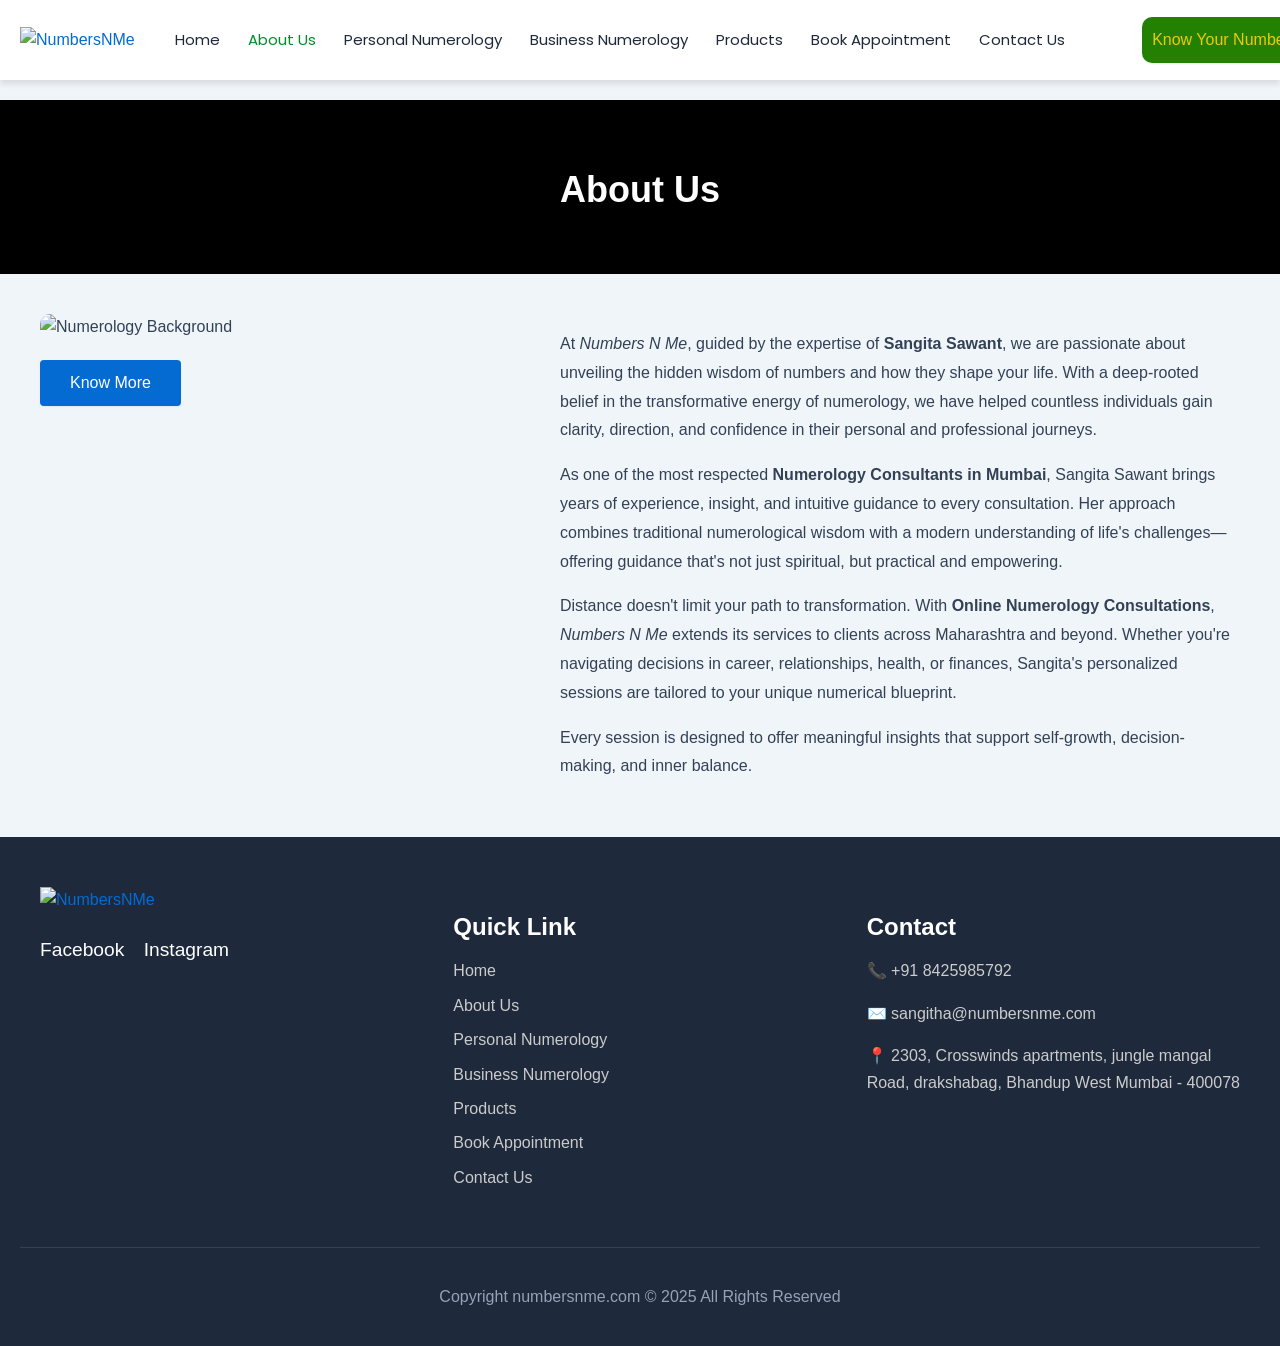
==== about.html @ 49e3ff2e "initial commit" ====
<!DOCTYPE html>
<html lang="en-US">
<head>
    <meta charset="UTF-8">
    <meta name="viewport" content="width=device-width, initial-scale=1">
    <title>About Us - NumbersNMe</title>
    <link rel="stylesheet" href="css/styles.css">
    <link rel="stylesheet" href="https://fonts.googleapis.com/css?family=Poppins:400,500,600&display=fallback">
</head>
<body class="page ast-desktop ast-separate-container ast-no-sidebar">
    <div class="hfeed site" id="page">

        <!-- ============ HEADER ============ -->
        <header class="site-header header-main-layout-1 ast-primary-menu-enabled ast-logo-title-inline ast-hide-custom-menu-mobile ast-builder-menu-toggle-icon ast-mobile-header-inline" id="masthead">

            <!-- Desktop Header -->
            <div id="ast-desktop-header" data-toggle-type="dropdown">
                <div class="ast-main-header-wrap main-header-bar-wrap">
                    <div class="ast-primary-header-bar ast-primary-header main-header-bar site-header-focus-item">
                        <div class="site-primary-header-wrap ast-builder-grid-row-container site-header-focus-item ast-container">
                            <div class="ast-builder-grid-row ast-builder-grid-row-has-sides ast-builder-grid-row-no-center">
                                <div class="site-header-primary-section-left site-header-section ast-flex site-header-section-left">
                                    <div class="ast-builder-layout-element ast-flex site-header-focus-item" data-section="title_tagline">
                                        <div class="site-branding ast-site-identity">
                                            <span class="site-logo-img">
                                                <a href="index.html" class="custom-logo-link" rel="home">
                                                    <img width="168" height="83" src="https://numbersnme.com/wp-content/uploads/2025/04/cropped-WhatsApp-Image-2025-04-25-at-18.22.21-168x83.jpeg" class="custom-logo" alt="NumbersNMe" decoding="async">
                                                </a>
                                            </span>
                                        </div>
                                    </div>
                                    <div class="ast-builder-menu-1 ast-builder-menu ast-flex ast-builder-layout-element site-header-focus-item">
                                        <div class="ast-main-header-bar-alignment">
                                            <div class="main-header-bar-navigation">
                                                <nav class="site-navigation ast-flex-grow-1 navigation-accessibility site-header-focus-item" id="primary-site-navigation-desktop" aria-label="Site Navigation">
                                                    <div class="main-navigation ast-inline-flex">
                                                        <ul id="ast-hf-menu-1" class="main-header-menu ast-menu-shadow ast-nav-menu ast-flex submenu-with-border stack-on-mobile">
                                                            <li class="menu-item"><a href="index.html" class="menu-link">Home</a></li>
                                                            <li class="menu-item current-menu-item"><a href="about.html" class="menu-link">About Us</a></li>
                                                            <li class="menu-item"><a href="personal-numerology.html" class="menu-link">Personal Numerology</a></li>
                                                            <li class="menu-item"><a href="business-numerology.html" class="menu-link">Business Numerology</a></li>
                                                            <li class="menu-item"><a href="products.html" class="menu-link">Products</a></li>
                                                            <li class="menu-item"><a href="appointment.html" class="menu-link">Book Appointment</a></li>
                                                            <li class="menu-item"><a href="contact.html" class="menu-link">Contact Us</a></li>
                                                        </ul>
                                                    </div>
                                                </nav>
                                            </div>
                                        </div>
                                    </div>
                                </div>
                                <div class="site-header-primary-section-right site-header-section ast-flex ast-grid-right-section">
                                    <div class="ast-builder-layout-element ast-flex site-header-focus-item ast-header-button-1" data-section="section-hb-button-1">
                                        <div class="ast-builder-button-wrap ast-builder-button-size-">
                                            <a class="ast-custom-button-link" href="contact.html">
                                                <div class="ast-custom-button">Know Your Number</div>
                                            </a>
                                        </div>
                                    </div>
                                </div>
                            </div>
                        </div>
                    </div>
                </div>
            </div>

            <!-- Mobile Header -->
            <div id="ast-mobile-header" class="ast-mobile-header-wrap" data-type="dropdown">
                <div class="ast-main-header-wrap main-header-bar-wrap">
                    <div class="ast-primary-header-bar ast-primary-header main-header-bar site-primary-header-wrap site-header-focus-item">
                        <div class="ast-builder-grid-row ast-builder-grid-row-has-sides ast-builder-grid-row-no-center">
                            <div class="site-header-primary-section-left site-header-section ast-flex site-header-section-left">
                                <div class="ast-builder-layout-element ast-flex site-header-focus-item" data-section="title_tagline">
                                    <div class="site-branding ast-site-identity">
                                        <span class="site-logo-img">
                                            <a href="index.html" class="custom-logo-link" rel="home">
                                                <img width="168" height="83" src="https://numbersnme.com/wp-content/uploads/2025/04/cropped-WhatsApp-Image-2025-04-25-at-18.22.21-168x83.jpeg" class="custom-logo" alt="NumbersNMe" decoding="async">
                                            </a>
                                        </span>
                                    </div>
                                </div>
                            </div>
                            <div class="site-header-primary-section-right site-header-section ast-flex ast-grid-right-section">
                                <div class="ast-builder-layout-element ast-flex site-header-focus-item" data-section="section-header-mobile-trigger">
                                    <div class="ast-button-wrap">
                                        <button type="button" class="menu-toggle main-header-menu-toggle ast-mobile-menu-trigger-minimal" aria-expanded="false">
                                            <span class="screen-reader-text">Main Menu</span>
                                            <span class="mobile-menu-toggle-icon">
                                                <span aria-hidden="true" class="ahfb-svg-iconset ast-inline-flex svg-baseline">
                                                    <svg class="ast-mobile-svg ast-menu-svg" fill="currentColor" version="1.1" xmlns="http://www.w3.org/2000/svg" width="24" height="24" viewBox="0 0 24 24">
                                                        <path d="M3 13h18c0.552 0 1-0.448 1-1s-0.448-1-1-1h-18c-0.552 0-1 0.448-1 1s0.448 1 1 1zM3 7h18c0.552 0 1-0.448 1-1s-0.448-1-1-1h-18c-0.552 0-1 0.448-1 1s0.448 1 1 1zM3 19h18c0.552 0 1-0.448 1-1s-0.448-1-1-1h-18c-0.552 0-1 0.448-1 1s0.448 1 1 1z"></path>
                                                    </svg>
                                                </span>
                                            </span>
                                        </button>
                                    </div>
                                </div>
                            </div>
                        </div>
                    </div>
                </div>
                <div class="ast-mobile-header-content content-align-flex-start">
                    <div class="ast-builder-menu-mobile ast-builder-menu ast-builder-layout-element site-header-focus-item">
                        <div class="ast-main-header-bar-alignment">
                            <div class="main-header-bar-navigation">
                                <nav class="site-navigation ast-flex-grow-1 navigation-accessibility" id="ast-mobile-site-navigation" aria-label="Site Navigation">
                                    <div id="ast-hf-mobile-menu" class="main-navigation">
                                        <ul class="main-header-menu ast-nav-menu ast-flex submenu-with-border stack-on-mobile">
                                            <li class="menu-item"><a href="index.html" class="menu-link">Home</a></li>
                                            <li class="menu-item current-menu-item"><a href="about.html" class="menu-link">About Us</a></li>
                                            <li class="menu-item"><a href="personal-numerology.html" class="menu-link">Personal Numerology</a></li>
                                            <li class="menu-item"><a href="business-numerology.html" class="menu-link">Business Numerology</a></li>
                                            <li class="menu-item"><a href="products.html" class="menu-link">Products</a></li>
                                            <li class="menu-item"><a href="appointment.html" class="menu-link">Book Appointment</a></li>
                                            <li class="menu-item"><a href="contact.html" class="menu-link">Contact Us</a></li>
                                        </ul>
                                    </div>
                                </nav>
                            </div>
                        </div>
                    </div>
                </div>
            </div>
        </header>

        <!-- ============ MAIN CONTENT ============ -->
        <div id="content" class="site-content">
            <!-- Hero Section -->
            <div class="page-hero about-page-hero">
                <h1>About Us</h1>
            </div>

            <!-- About Content Section -->
            <div class="page-content">
                <div class="about-two-col">
                    <div class="about-col-left">
                        <img src="https://numbersnme.com/wp-content/uploads/2025/04/gradient-numerology-background_23-2150001876.avif" alt="Numerology Background" class="about-hero-img">
                        <div style="margin-top:20px;">
                            <a href="contact.html" class="ast-custom-button" style="display:inline-block;">Know More</a>
                        </div>
                    </div>
                    <div class="about-col-right">
                        <p>At <em>Numbers N Me</em>, guided by the expertise of <strong>Sangita Sawant</strong>, we are passionate about unveiling the hidden wisdom of numbers and how they shape your life. With a deep-rooted belief in the transformative energy of numerology, we have helped countless individuals gain clarity, direction, and confidence in their personal and professional journeys.</p>
                        <p>As one of the most respected <strong>Numerology Consultants in Mumbai</strong>, Sangita Sawant brings years of experience, insight, and intuitive guidance to every consultation. Her approach combines traditional numerological wisdom with a modern understanding of life's challenges—offering guidance that's not just spiritual, but practical and empowering.</p>
                        <p>Distance doesn't limit your path to transformation. With <strong>Online Numerology Consultations</strong>, <em>Numbers N Me</em> extends its services to clients across Maharashtra and beyond. Whether you're navigating decisions in career, relationships, health, or finances, Sangita's personalized sessions are tailored to your unique numerical blueprint.</p>
                        <p>Every session is designed to offer meaningful insights that support self-growth, decision-making, and inner balance.</p>
                    </div>
                </div>
            </div>
        </div>

        <!-- ============ FOOTER ============ -->
        <footer class="site-footer" id="colophon">
            <div class="ekit-template-content-markup ekit-template-content-footer">
                <div class="elementor elementor-17" style="background:#1e293b;color:#fff;padding:50px 20px 20px;">
                    <div style="max-width:1200px;margin:0 auto;display:grid;grid-template-columns:repeat(auto-fit,minmax(250px,1fr));gap:40px;">
                        <div>
                            <a href="index.html">
                                <img width="168" height="83" src="https://numbersnme.com/wp-content/uploads/2025/04/WhatsApp_Image_2025-04-25_at_18.22.21-removebg-preview.png" alt="NumbersNMe" style="max-width:168px;">
                            </a>
                            <div style="margin-top:20px;">
                                <a href="#" aria-label="Facebook" style="color:#fff;margin-right:15px;font-size:1.2rem;">Facebook</a>
                                <a href="#" aria-label="Instagram" style="color:#fff;font-size:1.2rem;">Instagram</a>
                            </div>
                        </div>
                        <div>
                            <h3 style="color:#fff;margin-bottom:15px;">Quick Link</h3>
                            <ul style="list-style:none;padding:0;">
                                <li style="margin-bottom:8px;"><a href="index.html" style="color:#ccc;">Home</a></li>
                                <li style="margin-bottom:8px;"><a href="about.html" style="color:#ccc;">About Us</a></li>
                                <li style="margin-bottom:8px;"><a href="personal-numerology.html" style="color:#ccc;">Personal Numerology</a></li>
                                <li style="margin-bottom:8px;"><a href="business-numerology.html" style="color:#ccc;">Business Numerology</a></li>
                                <li style="margin-bottom:8px;"><a href="products.html" style="color:#ccc;">Products</a></li>
                                <li style="margin-bottom:8px;"><a href="appointment.html" style="color:#ccc;">Book Appointment</a></li>
                                <li style="margin-bottom:8px;"><a href="contact.html" style="color:#ccc;">Contact Us</a></li>
                            </ul>
                        </div>
                        <div>
                            <h3 style="color:#fff;margin-bottom:15px;">Contact</h3>
                            <p style="color:#ccc;margin-bottom:10px;">📞 +91 8425985792</p>
                            <p style="color:#ccc;margin-bottom:10px;">✉️ sangitha@numbersnme.com</p>
                            <p style="color:#ccc;">📍 2303, Crosswinds apartments, jungle mangal Road, drakshabag, Bhandup West Mumbai - 400078</p>
                        </div>
                    </div>
                    <div style="text-align:center;margin-top:40px;padding-top:20px;border-top:1px solid #334155;">
                        <p style="color:#94a3b8;">Copyright <span>numbersnme.com</span> &copy; 2025 All Rights Reserved</p>
                    </div>
                </div>
            </div>
        </footer>
    </div>

    <!-- Scroll to Top -->
    <div id="ast-scroll-top" tabindex="0" class="ast-scroll-top-icon ast-scroll-to-top-right" data-on-devices="both">
        <span class="ast-icon icon-arrow">
            <svg class="ast-arrow-svg" xmlns="http://www.w3.org/2000/svg" width="26px" height="16.043px" viewBox="57 35.171 26 16.043">
                <path d="M57.5,38.193l12.5,12.5l12.5-12.5l-2.5-2.5l-10,10l-10-10L57.5,38.193z"/>
            </svg>
        </span>
        <span class="screen-reader-text">Scroll to Top</span>
    </div>

    <script src="js/main.js"></script>
</body>
</html>
---- css/styles.css ----
/* ============================================
   NumbersNMe - Common Styles
   Extracted from inline styles for modularization
   ============================================ */

/* ===========================================
   1. CSS Variables / Root
   =========================================== */
:root {
    --ast-post-nav-space: 0;
    --ast-container-default-xlg-padding: 2.5em;
    --ast-container-default-lg-padding: 2.5em;
    --ast-container-default-slg-padding: 2em;
    --ast-container-default-md-padding: 2.5em;
    --ast-container-default-sm-padding: 2.5em;
    --ast-container-default-xs-padding: 2.4em;
    --ast-container-default-xxs-padding: 1.8em;
    --ast-code-block-background: #ECEFF3;
    --ast-comment-inputs-background: #F9FAFB;
    --ast-normal-container-width: 1200px;
    --ast-narrow-container-width: 750px;
    --ast-blog-title-font-weight: 600;
    --ast-blog-meta-weight: 600;
    --ast-global-color-primary: var(--ast-global-color-4);
    --ast-global-color-secondary: var(--ast-global-color-5);
    --ast-global-color-alternate-background: var(--ast-global-color-6);
    --ast-global-color-subtle-background: var(--ast-global-color-7);
    --ast-bg-style-guide: #F8FAFC;
    --ast-shadow-style-guide: 0px 0px 4px 0 #00000057;
    --ast-global-dark-bg-style: #fff;
    --ast-global-dark-lfs: #fbfbfb;
    --ast-widget-bg-color: #fafafa;
    --ast-wc-container-head-bg-color: #fbfbfb;
    --ast-title-layout-bg: #eeeeee;
    --ast-search-border-color: #e7e7e7;
    --ast-lifter-hover-bg: #e6e6e6;
    --ast-gallery-block-color: #000;
    --srfm-color-input-label: var(--ast-global-color-2);

    --ast-global-color-0: #046bd2;
    --ast-global-color-1: #045cb4;
    --ast-global-color-2: #1e293b;
    --ast-global-color-3: #334155;
    --ast-global-color-4: #FFFFFF;
    --ast-global-color-5: #F0F5FA;
    --ast-global-color-6: #111111;
    --ast-global-color-7: #D1D5DB;
    --ast-global-color-8: #111111;

    --ast-border-color: var(--ast-global-color-7);
    --ast-comment-inputs-background: #FFF;

    --e-global-color-astglobalcolor0: #046bd2;
    --e-global-color-astglobalcolor1: #045cb4;
    --e-global-color-astglobalcolor2: #1e293b;
    --e-global-color-astglobalcolor3: #334155;
    --e-global-color-astglobalcolor4: #FFFFFF;
    --e-global-color-astglobalcolor5: #F0F5FA;
    --e-global-color-astglobalcolor6: #111111;
    --e-global-color-astglobalcolor7: #D1D5DB;
    --e-global-color-astglobalcolor8: #111111;

    --wp--custom--ast-default-block-top-padding: 3em;
    --wp--custom--ast-default-block-right-padding: 3em;
    --wp--custom--ast-default-block-bottom-padding: 3em;
    --wp--custom--ast-default-block-left-padding: 3em;
    --wp--custom--ast-container-width: 1200px;
    --wp--custom--ast-content-width-size: 1200px;
    --wp--custom--ast-wide-width-size: calc(1200px + var(--wp--custom--ast-default-block-left-padding) + var(--wp--custom--ast-default-block-right-padding));

    --wp--preset--aspect-ratio--square: 1;
    --wp--preset--aspect-ratio--4-3: 4/3;
    --wp--preset--aspect-ratio--3-4: 3/4;
    --wp--preset--aspect-ratio--3-2: 3/2;
    --wp--preset--aspect-ratio--2-3: 2/3;
    --wp--preset--aspect-ratio--16-9: 16/9;
    --wp--preset--aspect-ratio--9-16: 9/16;
    --wp--preset--color--black: #000000;
    --wp--preset--color--cyan-bluish-gray: #abb8c3;
    --wp--preset--color--white: #ffffff;
    --wp--preset--color--pale-pink: #f78da7;
    --wp--preset--color--vivid-red: #cf2e2e;
    --wp--preset--color--luminous-vivid-orange: #ff6900;
    --wp--preset--color--luminous-vivid-amber: #fcb900;
    --wp--preset--color--light-green-cyan: #7bdcb5;
    --wp--preset--color--vivid-green-cyan: #00d084;
    --wp--preset--color--pale-cyan-blue: #8ed1fc;
    --wp--preset--color--vivid-cyan-blue: #0693e3;
    --wp--preset--color--vivid-purple: #9b51e0;
    --wp--preset--color--ast-global-color-0: var(--ast-global-color-0);
    --wp--preset--color--ast-global-color-1: var(--ast-global-color-1);
    --wp--preset--color--ast-global-color-2: var(--ast-global-color-2);
    --wp--preset--color--ast-global-color-3: var(--ast-global-color-3);
    --wp--preset--color--ast-global-color-4: var(--ast-global-color-4);
    --wp--preset--color--ast-global-color-5: var(--ast-global-color-5);
    --wp--preset--color--ast-global-color-6: var(--ast-global-color-6);
    --wp--preset--color--ast-global-color-7: var(--ast-global-color-7);
    --wp--preset--color--ast-global-color-8: var(--ast-global-color-8);
    --wp--preset--gradient--vivid-cyan-blue-to-vivid-purple: linear-gradient(135deg,rgba(6,147,227,1) 0%,rgb(155,81,224) 100%);
    --wp--preset--gradient--light-green-cyan-to-vivid-green-cyan: linear-gradient(135deg,rgb(122,220,180) 0%,rgb(0,208,130) 100%);
    --wp--preset--gradient--luminous-vivid-amber-to-luminous-vivid-orange: linear-gradient(135deg,rgba(252,185,0,1) 0%,rgba(255,105,0,1) 100%);
    --wp--preset--gradient--luminous-vivid-orange-to-vivid-red: linear-gradient(135deg,rgba(255,105,0,1) 0%,rgb(207,46,46) 100%);
    --wp--preset--gradient--very-light-gray-to-cyan-bluish-gray: linear-gradient(135deg,rgb(238,238,238) 0%,rgb(169,184,195) 100%);
    --wp--preset--gradient--cool-to-warm-spectrum: linear-gradient(135deg,rgb(74,234,220) 0%,rgb(151,120,209) 20%,rgb(207,42,186) 40%,rgb(238,44,130) 60%,rgb(251,105,98) 80%,rgb(254,248,76) 100%);
    --wp--preset--gradient--blush-light-purple: linear-gradient(135deg,rgb(255,206,236) 0%,rgb(152,150,240) 100%);
    --wp--preset--gradient--blush-bordeaux: linear-gradient(135deg,rgb(254,205,165) 0%,rgb(254,45,45) 50%,rgb(107,0,62) 100%);
    --wp--preset--gradient--luminous-dusk: linear-gradient(135deg,rgb(255,203,112) 0%,rgb(199,81,192) 50%,rgb(65,88,208) 100%);
    --wp--preset--gradient--pale-ocean: linear-gradient(135deg,rgb(255,245,203) 0%,rgb(182,227,212) 50%,rgb(51,167,181) 100%);
    --wp--preset--gradient--electric-grass: linear-gradient(135deg,rgb(202,248,128) 0%,rgb(113,206,126) 100%);
    --wp--preset--gradient--midnight: linear-gradient(135deg,rgb(2,3,129) 0%,rgb(40,116,252) 100%);
    --wp--preset--font-size--small: 13px;
    --wp--preset--font-size--medium: 20px;
    --wp--preset--font-size--large: 36px;
    --wp--preset--font-size--x-large: 42px;
    --wp--preset--spacing--20: 0.44rem;
    --wp--preset--spacing--30: 0.67rem;
    --wp--preset--spacing--40: 1rem;
    --wp--preset--spacing--50: 1.5rem;
    --wp--preset--spacing--60: 2.25rem;
    --wp--preset--spacing--70: 3.38rem;
    --wp--preset--spacing--80: 5.06rem;
    --wp--preset--shadow--natural: 6px 6px 9px rgba(0, 0, 0, 0.2);
    --wp--preset--shadow--deep: 12px 12px 50px rgba(0, 0, 0, 0.4);
    --wp--preset--shadow--sharp: 6px 6px 0px rgba(0, 0, 0, 0.2);
    --wp--preset--shadow--outlined: 6px 6px 0px -3px rgba(255, 255, 255, 1), 6px 6px rgba(0, 0, 0, 1);
    --wp--preset--shadow--crisp: 6px 6px 0px rgba(0, 0, 0, 1);
    --wp--style--global--content-size: var(--wp--custom--ast-content-width-size);
    --wp--style--global--wide-size: var(--wp--custom--ast-wide-width-size);
    --wp--style--block-gap: 24px;
}

/* ===========================================
   2. Base / Reset
   =========================================== */
img:is([sizes="auto" i], [sizes^="auto," i]) {
    contain-intrinsic-size: 3000px 1500px;
}

html {
    font-size: 100%;
}

:where(body) {
    margin: 0;
}

body {
    padding-top: 0px;
    padding-right: 0px;
    padding-bottom: 0px;
    padding-left: 0px;
}

a {
    color: var(--ast-global-color-0);
}

a:hover, a:focus {
    color: var(--ast-global-color-1);
}

a:where(:not(.wp-element-button)) {
    text-decoration: none;
}

body, button, input, select, textarea, .ast-button, .ast-custom-button {
    font-family: -apple-system, BlinkMacSystemFont, Segoe UI, Roboto, Oxygen-Sans, Ubuntu, Cantarell, Helvetica Neue, sans-serif;
    font-weight: 400;
    font-size: 16px;
    font-size: 1rem;
    line-height: var(--ast-body-line-height, 1.65);
}

blockquote {
    color: var(--ast-global-color-3);
    margin: 1.5em;
    border-color: rgba(0,0,0,0.05);
}

::selection {
    background-color: var(--ast-global-color-0);
    color: #ffffff;
}

::placeholder {
    color: var(--ast-form-field-color, #9CA3AF);
}

::-ms-input-placeholder {
    color: var(--ast-form-field-color, #9CA3AF);
}

input {
    outline: none;
}

/* ===========================================
   3. Typography
   =========================================== */
h1, .entry-content h1, h2, .entry-content h2, h3, .entry-content h3, h4, .entry-content h4, h5, .entry-content h5, h6, .entry-content h6, .site-title, .site-title a {
    font-weight: 600;
}

h1, .entry-content h1, h2, .entry-content h2, h3, .entry-content h3, h4, .entry-content h4, h5, .entry-content h5, h6, .entry-content h6 {
    color: var(--ast-global-color-2);
}

body, h1, .entry-title a, .entry-content h1, h2, .entry-content h2, h3, .entry-content h3, h4, .entry-content h4, h5, .entry-content h5, h6, .entry-content h6 {
    color: var(--ast-global-color-3);
}

h1, .entry-content h1 {
    font-size: 36px;
    font-size: 2.25rem;
    font-weight: 600;
    line-height: 1.4em;
}

h2, .entry-content h2 {
    font-size: 30px;
    font-size: 1.875rem;
    font-weight: 600;
    line-height: 1.3em;
}

h3, .entry-content h3 {
    font-size: 24px;
    font-size: 1.5rem;
    font-weight: 600;
    line-height: 1.3em;
}

h4, .entry-content h4 {
    font-size: 20px;
    font-size: 1.25rem;
    line-height: 1.2em;
    font-weight: 600;
}

h5, .entry-content h5 {
    font-size: 18px;
    font-size: 1.125rem;
    line-height: 1.2em;
    font-weight: 600;
}

h6, .entry-content h6 {
    font-size: 16px;
    font-size: 1rem;
    line-height: 1.25em;
    font-weight: 600;
}

.entry-title {
    font-size: 20px;
    font-size: 1.25rem;
    margin-bottom: 0.6em;
}

.entry-title a {
    color: var(--ast-global-color-2);
}

/* ===========================================
   4. Site Identity
   =========================================== */
.ast-site-identity .site-title a {
    color: var(--ast-global-color-2);
}

.site-title {
    font-size: 26px;
    font-size: 1.625rem;
    display: block;
}

header .custom-logo-link img {
    max-width: 168px;
    width: 168px;
}

.astra-logo-svg {
    width: 168px;
}

.site-header .site-description {
    font-size: 15px;
    font-size: 0.9375rem;
    display: none;
}

.ast-logo-title-inline .site-logo-img {
    padding-right: 1em;
}

.site-logo-img img {
    transition: all 0.2s linear;
}

/* ===========================================
   5. Header
   =========================================== */

/* --- Core Flex / Grid Utilities (from Astra framework) --- */
.ast-flex {
    display: flex;
    align-items: center;
}

.ast-inline-flex {
    display: inline-flex;
    align-items: center;
}

.ast-flex-grow-1 {
    flex-grow: 1;
}

/* --- Header Builder Grid --- */
.ast-builder-grid-row-container {
    display: flex;
    align-items: center;
}

.ast-builder-grid-row {
    display: flex;
    align-items: center;
    width: 100%;
    flex-wrap: nowrap;
}

.ast-builder-grid-row-has-sides {
    justify-content: space-between;
}

.ast-builder-grid-row-no-center {
    justify-content: space-between;
}

.ast-grid-right-section {
    display: flex;
    align-items: center;
    justify-content: flex-end;
    flex-shrink: 0;
}

.ast-header-button-1 {
    flex-shrink: 0;
}

.site-header-primary-section-left {
    min-width: 0;
    overflow: hidden;
}

.site-header-section {
    display: flex;
    align-items: center;
}

.site-header-section-left {
    display: flex;
    align-items: center;
    gap: 10px;
}

.ast-builder-layout-element {
    display: flex;
    align-items: center;
}

/* --- Container --- */
.ast-container {
    width: 100%;
    margin: 0 auto;
    padding-left: 20px;
    padding-right: 20px;
}

/* --- Main header menu horizontal --- */
.main-header-menu {
    display: flex;
    align-items: center;
    list-style: none;
    margin: 0;
    padding: 0;
    gap: 0;
}

.main-header-menu .menu-item {
    list-style: none;
}

.main-header-menu .menu-link {
    display: block;
    padding: 0 14px;
    white-space: nowrap;
    text-decoration: none;
    font-size: 15px;
}

/* --- Header bar wrap --- */
.ast-main-header-wrap {
    width: 100%;
}

.site-primary-header-wrap {
    display: flex;
    align-items: center;
    width: 100%;
}

.main-header-bar-navigation {
    display: flex;
    align-items: center;
}

.ast-main-header-bar-alignment {
    display: flex;
    align-items: center;
}

.main-navigation {
    display: flex;
    align-items: center;
}

.site-navigation {
    display: flex;
    align-items: center;
}

/* --- Site branding --- */
.site-branding {
    display: flex;
    align-items: center;
}

/* --- Button wrap in header --- */
.ast-builder-button-wrap {
    display: flex;
    align-items: center;
}

.ast-custom-button-link {
    text-decoration: none;
}

.site-header {
    position: fixed;
    top: 0;
    width: 100%;
    z-index: 9999;
    background-color: #fff;
    box-shadow: 0 4px 6px rgba(0, 0, 0, 0.1);
}

body {
    padding-top: 100px;
}

.ast-primary-header-bar {
    background-color: var(--ast-global-color-primary, --ast-global-color-4);
    background-image: none;
    display: block;
}

.ast-primary-header-bar {
    border-bottom-width: 0px;
    border-bottom-color: var(--ast-global-color-subtle-background, --ast-global-color-7);
    border-bottom-style: solid;
}

.ast-mobile-header-wrap .ast-primary-header-bar,
.ast-primary-header-bar .site-primary-header-wrap {
    min-height: 80px;
}

.ast-desktop .ast-primary-header-bar .main-header-menu > .menu-item {
    line-height: 80px;
}

.ast-header-break-point .main-header-bar {
    border-bottom-width: 1px;
}

.ast-header-break-point .ast-primary-header-bar {
    border-bottom-width: 0px;
    border-bottom-color: var(--ast-global-color-subtle-background, --ast-global-color-7);
    border-bottom-style: solid;
}

.ast-header-break-point #masthead .ast-mobile-header-wrap .ast-primary-header-bar,
.ast-header-break-point #masthead .ast-mobile-header-wrap .ast-below-header-bar,
.ast-header-break-point #masthead .ast-mobile-header-wrap .ast-above-header-bar {
    padding-left: 20px;
    padding-right: 20px;
}

/* ===========================================
   6. Navigation Menu
   =========================================== */
.main-header-menu .menu-item,
#astra-footer-menu .menu-item,
.main-header-bar .ast-masthead-custom-menu-items {
    -js-display: flex;
    display: flex;
    -webkit-box-pack: center;
    -webkit-justify-content: center;
    -moz-box-pack: center;
    -ms-flex-pack: center;
    justify-content: center;
    -webkit-box-orient: vertical;
    -webkit-box-direction: normal;
    -webkit-flex-direction: column;
    -moz-box-orient: vertical;
    -moz-box-direction: normal;
    -ms-flex-direction: column;
    flex-direction: column;
}

.main-header-menu > .menu-item > .menu-link,
#astra-footer-menu > .menu-item > .menu-link {
    height: 100%;
    -webkit-box-align: center;
    -webkit-align-items: center;
    -moz-box-align: center;
    -ms-flex-align: center;
    align-items: center;
    -js-display: flex;
    display: flex;
}

.ast-builder-menu-1 {
    font-family: 'Poppins', sans-serif;
    font-weight: inherit;
    display: flex;
    min-width: 0;
}

.ast-builder-menu-1 .menu-item > .menu-link {
    color: var(--ast-global-color-2);
}

.ast-builder-menu-1 .menu-item > .ast-menu-toggle {
    color: var(--ast-global-color-2);
}

.ast-builder-menu-1 .menu-item:hover > .menu-link,
.ast-builder-menu-1 .inline-on-mobile .menu-item:hover > .ast-menu-toggle {
    color: #048c2a;
}

.ast-builder-menu-1 .menu-item:hover > .ast-menu-toggle {
    color: #048c2a;
}

.ast-builder-menu-1 .menu-item.current-menu-item > .menu-link,
.ast-builder-menu-1 .inline-on-mobile .menu-item.current-menu-item > .ast-menu-toggle,
.ast-builder-menu-1 .current-menu-ancestor > .menu-link {
    color: #048c2a;
}

.ast-builder-menu-1 .menu-item.current-menu-item > .ast-menu-toggle {
    color: #048c2a;
}

.ast-builder-menu-1 .sub-menu,
.ast-builder-menu-1 .inline-on-mobile .sub-menu {
    border-top-width: 2px;
    border-bottom-width: 0px;
    border-right-width: 0px;
    border-left-width: 0px;
    border-color: var(--ast-global-color-0);
    border-style: solid;
}

.ast-builder-menu-1 .sub-menu .sub-menu {
    top: -2px;
}

.ast-builder-menu-1 .main-header-menu > .menu-item > .sub-menu,
.ast-builder-menu-1 .main-header-menu > .menu-item > .astra-full-megamenu-wrapper {
    margin-top: 0px;
}

.ast-desktop .ast-builder-menu-1 .main-header-menu > .menu-item > .sub-menu:before,
.ast-desktop .ast-builder-menu-1 .main-header-menu > .menu-item > .astra-full-megamenu-wrapper:before {
    height: calc(0px + 2px + 5px);
}

.ast-desktop .ast-builder-menu-1 .menu-item .sub-menu .menu-link {
    border-style: none;
}

[data-section*="section-hb-button-"] .menu-link {
    display: none;
}

/* ===========================================
   7. Header Button
   =========================================== */
.ast-header-button-1 .ast-custom-button {
    color: #ecc90a;
    background: #248000;
    border-top-left-radius: 10px;
    border-top-right-radius: 10px;
    border-bottom-right-radius: 10px;
    border-bottom-left-radius: 10px;
}

.ast-header-button-1 .ast-custom-button:hover {
    color: #fefefe;
    background: #248000;
}

.ast-header-button-1[data-section*="section-hb-button-"] .ast-builder-button-wrap .ast-custom-button {
    padding-top: 15px;
    padding-bottom: 15px;
    padding-left: 10px;
    padding-right: 10px;
}

.ast-header-button-1[data-section="section-hb-button-1"] {
    display: flex;
}

/* ===========================================
   8. Buttons
   =========================================== */
.menu-toggle, button, .ast-button, .ast-custom-button, .button,
input#submit, input[type="button"], input[type="submit"], input[type="reset"],
#comments .submit, .search .search-submit,
form[CLASS*="wp-block-search__"].wp-block-search .wp-block-search__inside-wrapper .wp-block-search__button,
body .wp-block-file .wp-block-file__button, .search .search-submit {
    border-style: solid;
    border-top-width: 0;
    border-right-width: 0;
    border-left-width: 0;
    border-bottom-width: 0;
    color: #ffffff;
    border-color: var(--ast-global-color-0);
    background-color: var(--ast-global-color-0);
    padding-top: 15px;
    padding-right: 30px;
    padding-bottom: 15px;
    padding-left: 30px;
    font-family: inherit;
    font-weight: 500;
    font-size: 16px;
    font-size: 1rem;
    line-height: 1em;
}

button, .ast-button, .ast-custom-button, .button,
input[type="button"], input[type="reset"], input[type="submit"] {
    border-radius: 4px;
    box-shadow: 0px 1px 2px 0px rgba(0,0,0,0.05);
}

button:focus, .menu-toggle:hover, button:hover, .ast-button:hover,
.ast-custom-button:hover .button:hover, .ast-custom-button:hover,
input[type=reset]:hover, input[type=reset]:focus,
input#submit:hover, input#submit:focus,
input[type="button"]:hover, input[type="button"]:focus,
input[type="submit"]:hover, input[type="submit"]:focus {
    color: #ffffff;
    background-color: var(--ast-global-color-1);
    border-color: var(--ast-global-color-1);
}

:root :where(.wp-element-button, .wp-block-button__link) {
    background-color: #32373c;
    border-width: 0;
    color: #fff;
    font-family: inherit;
    font-size: inherit;
    line-height: inherit;
    padding: calc(0.667em + 2px) calc(1.333em + 2px);
    text-decoration: none;
}

/* ===========================================
   9. Forms / Inputs
   =========================================== */
input[type="text"], input[type="number"], input[type="email"], input[type="url"],
input[type="password"], input[type="search"], input[type=reset], input[type=tel],
input[type=date], select, textarea {
    font-size: 16px;
    font-style: normal;
    font-weight: 400;
    line-height: 24px;
    width: 100%;
    padding: 12px 16px;
    border-radius: 4px;
    box-shadow: 0px 1px 2px 0px rgba(0,0,0,0.05);
    color: var(--ast-form-input-text, #475569);
}

input[type="text"], input[type="number"], input[type="email"], input[type="url"],
input[type="password"], input[type="search"], input[type=reset], input[type=tel],
input[type=date], select {
    height: 40px;
}

input[type="date"] {
    border-width: 1px;
    border-style: solid;
    border-color: var(--ast-border-color);
    background: var(--ast-global-color-secondary, --ast-global-color-5);
}

input:focus, input[type="text"]:focus, input[type="email"]:focus, input[type="url"]:focus,
input[type="password"]:focus, input[type="reset"]:focus, input[type="search"]:focus, textarea:focus {
    border-color: var(--ast-global-color-0);
}

input[type="text"]:focus, input[type="number"]:focus, input[type="email"]:focus,
input[type="url"]:focus, input[type="password"]:focus, input[type="search"]:focus,
input[type=reset]:focus, input[type="tel"]:focus, input[type="date"]:focus,
select:focus, textarea:focus {
    border-color: #046BD2;
    box-shadow: none;
    outline: none;
    color: var(--ast-form-input-focus-text, #475569);
}

input[type="radio"]:checked, input[type=reset], input[type="checkbox"]:checked,
input[type="checkbox"]:hover:checked, input[type="checkbox"]:focus:checked,
input[type=range]::-webkit-slider-thumb {
    border-color: var(--ast-global-color-0);
    background-color: var(--ast-global-color-0);
    box-shadow: none;
}

label, legend {
    color: #111827;
    font-size: 14px;
    font-style: normal;
    font-weight: 500;
    line-height: 20px;
}

select {
    padding: 6px 10px;
}

fieldset {
    padding: 30px;
    border-radius: 4px;
}

/* Contact Form 7 */
.wpcf7 input.wpcf7-form-control:not([type=submit]),
.wpcf7 textarea.wpcf7-form-control {
    padding: 12px 16px;
}

.wpcf7 select.wpcf7-form-control {
    padding: 6px 10px;
}

.wpcf7 input.wpcf7-form-control:not([type=submit]):focus,
.wpcf7 select.wpcf7-form-control:focus,
.wpcf7 textarea.wpcf7-form-control:focus {
    border-style: disable;
    border-color: #046BD2;
    border-width: thin;
    box-shadow: none;
    outline: none;
    color: var(--ast-form-input-focus-text, #475569);
}

.wpcf7 .wpcf7-not-valid-tip {
    color: #DC2626;
    font-size: 14px;
    font-weight: 400;
    line-height: 20px;
    margin-top: 8px;
}

.wpcf7 input[type=file].wpcf7-form-control {
    font-size: 16px;
    font-style: normal;
    font-weight: 400;
    line-height: 24px;
    width: 100%;
    padding: 12px 16px;
    border-radius: 4px;
    box-shadow: 0px 1px 2px 0px rgba(0,0,0,0.05);
    color: var(--ast-form-input-text, #475569);
}

/* ===========================================
   10. Layout / Container
   =========================================== */
#page {
    display: flex;
    flex-direction: column;
    min-height: 100vh;
}

#page .site-content {
    flex-grow: 1;
}

.ast-separate-container {
    background-color: var(--ast-global-color-5);
}

.ast-separate-container .ast-article-inner {
    background-color: var(--ast-global-color-4);
}

.ast-separate-container .ast-article-post,
.ast-separate-container .ast-article-single,
.ast-separate-container .comment-respond {
    padding: 3em;
}

.ast-separate-container .ast-article-single .ast-article-single {
    padding: 0;
}

.ast-article-inner {
    padding: 1.5em;
}

.ast-separate-container .ast-article-single:not(.ast-related-post),
.woocommerce.ast-separate-container .ast-woocommerce-container,
.ast-separate-container .error-404,
.ast-separate-container .no-results,
.single.ast-separate-container .site-main .ast-author-meta,
.ast-separate-container .related-posts-title-wrapper,
.ast-separate-container .comments-count-wrapper,
.ast-box-layout.ast-plain-container .site-content,
.ast-padded-layout.ast-plain-container .site-content,
.ast-separate-container .ast-archive-description,
.ast-separate-container .comments-area {
    background-color: var(--ast-global-color-4);
}

.ast-separate-container.ast-two-container #secondary .widget {
    background-color: var(--ast-global-color-4);
}

.ast-plain-container, .ast-page-builder-template {
    background-color: var(--ast-global-color-4);
}

/* ===========================================
   11. Blog Layout
   =========================================== */
.archive .ast-article-post .ast-article-inner,
.blog .ast-article-post .ast-article-inner,
.archive .ast-article-post .ast-article-inner:hover,
.blog .ast-article-post .ast-article-inner:hover {
    border-top-left-radius: 6px;
    border-top-right-radius: 6px;
    border-bottom-right-radius: 6px;
    border-bottom-left-radius: 6px;
    overflow: hidden;
}

.ast-blog-layout-4-grid .ast-article-post {
    width: 33.33%;
    margin-bottom: 2em;
    border-bottom: 0;
    background-color: transparent;
}

.ast-blog-layout-4-grid .ast-article-inner .wp-post-image {
    width: 100%;
}

.ast-blog-layout-4-grid .ast-row {
    display: flex;
    flex-wrap: wrap;
    flex-flow: row wrap;
    align-items: stretch;
}

.ast-separate-container .ast-blog-layout-4-grid .ast-article-post {
    padding: 0 1em 0;
}

.ast-separate-container.ast-desktop .ast-blog-layout-4-grid .ast-row {
    margin-left: -1em;
    margin-right: -1em;
}

.ast-blog-layout-4-grid .ast-article-inner {
    box-shadow: 0px 6px 15px -2px rgba(16,24,40,0.05);
}

.ast-separate-container .ast-blog-layout-4-grid .ast-article-inner,
.ast-plain-container .ast-blog-layout-4-grid .ast-article-inner {
    height: 100%;
}

.ast-row .blog-layout-4 .post-content,
.blog-layout-4 .post-thumb {
    padding-left: 0;
    padding-right: 0;
}

.ast-article-post.remove-featured-img-padding .blog-layout-4 .post-content .ast-blog-featured-section:first-child .post-thumb-img-content {
    margin-top: -1.5em;
}

.ast-article-post.remove-featured-img-padding .blog-layout-4 .post-content .ast-blog-featured-section .post-thumb-img-content {
    margin-left: -1.5em;
    margin-right: -1.5em;
}

.ast-article-post .post-thumb-img-content img {
    aspect-ratio: 16/9;
    width: 100%;
    transform: scale(1);
    transition: transform .5s ease;
}

.ast-article-post .post-thumb-img-content {
    overflow: hidden;
}

.ast-article-post:hover .post-thumb-img-content img {
    transform: scale(1.1);
}

.ast-blog-meta-container {
    font-size: 13px;
    font-size: 0.8125rem;
}

.ast-blog-single-element.ast-taxonomy-container a {
    font-size: 14px;
    font-size: 0.875rem;
}

.cat-links.badge a, .tags-links.badge a {
    padding: 4px 8px;
    border-radius: 3px;
    font-weight: 400;
}

.cat-links.underline a, .tags-links.underline a {
    text-decoration: underline;
}

/* ===========================================
   12. Entry Content
   =========================================== */
.entry-meta, .entry-meta * {
    line-height: 1.45;
    color: var(--ast-global-color-0);
    font-weight: 600;
}

.entry-meta a:not(.ast-button):hover,
.entry-meta a:not(.ast-button):hover *,
.entry-meta a:not(.ast-button):focus,
.entry-meta a:not(.ast-button):focus *,
.page-links > .page-link,
.page-links .page-link:hover,
.post-navigation a:hover {
    color: var(--ast-global-color-1);
}

.page-links .page-link, .single .post-navigation a {
    color: var(--ast-global-color-3);
}

.single .nav-links .nav-previous, .single .nav-links .nav-next {
    color: var(--ast-global-color-0);
}

.single .post-navigation a {
    line-height: 1em;
    height: inherit;
}

.ast-single-post .entry-content a,
.ast-comment-content a:not(.ast-comment-edit-reply-wrap a) {
    text-decoration: underline;
}

.ast-single-post .elementor-widget-button .elementor-button,
.ast-single-post .entry-content .uagb-tab a,
.entry-content .wp-block-latest-posts > li > a,
.ast-single-post .entry-content .wp-block-file__button,
li.ast-post-filter-single,
.ast-single-post .ast-comment-content .comment-reply-link,
.ast-single-post .ast-comment-content .comment-edit-link {
    text-decoration: none;
}

.entry-content ul, .entry-content ol {
    padding: revert;
    margin: revert;
    padding-left: 20px;
}

.entry-content li > p {
    margin-bottom: 0;
}

.entry-content ul li, .entry-content ol li {
    margin-bottom: 10px;
}

/* ===========================================
   13. Search
   =========================================== */
.ast-search-menu-icon .search-form button.search-submit {
    padding: 0 4px;
}

.ast-search-menu-icon form.search-form {
    padding-right: 0;
}

.ast-search-menu-icon.slide-search input.search-field {
    width: 0;
}

.ast-header-search .ast-search-menu-icon.ast-dropdown-active .search-form,
.ast-header-search .ast-search-menu-icon.ast-dropdown-active .search-field:focus {
    transition: all 0.2s;
}

.search-form input.search-field:focus {
    outline: none;
}

.ast-search-menu-icon .search-form button.search-submit:focus,
.ast-theme-transparent-header .ast-header-search .ast-dropdown-active .ast-icon,
.ast-theme-transparent-header .ast-inline-search .search-field:focus .ast-icon {
    color: var(--ast-global-color-1);
}

.ast-header-search .slide-search .search-form {
    border: 2px solid var(--ast-global-color-0);
}

.ast-header-search .slide-search .search-field {
    background-color: var(--ast-global-dark-bg-style);
}

/* ===========================================
   14. Footer
   =========================================== */
.site-footer a:hover + .post-count,
.site-footer a:focus + .post-count {
    background: var(--ast-global-color-0);
    border-color: var(--ast-global-color-0);
}

.footer-widget-area.widget-area.site-footer-focus-item {
    width: auto;
}

.ast-footer-row-inline .footer-widget-area.widget-area.site-footer-focus-item {
    width: 100%;
}

/* ===========================================
   15. Scroll to Top
   =========================================== */
#ast-scroll-top {
    display: none;
    position: fixed;
    text-align: center;
    cursor: pointer;
    z-index: 99;
    width: 2.1em;
    height: 2.1em;
    line-height: 2.1;
    color: #ffffff;
    border-radius: 2px;
    content: "";
    outline: inherit;
    background-color: var(--ast-global-color-0);
    font-size: 15px;
}

#ast-scroll-top .ast-icon.icon-arrow svg {
    margin-left: 0px;
    vertical-align: middle;
    transform: translate(0, -20%) rotate(180deg);
    width: 1.6em;
}

.ast-scroll-to-top-right {
    right: 30px;
    bottom: 30px;
}

.ast-scroll-to-top-left {
    left: 30px;
    bottom: 30px;
}

/* ===========================================
   16. Focus States / Accessibility
   =========================================== */
.ast-search-menu-icon.slide-search a:focus-visible:focus-visible,
.astra-search-icon:focus-visible,
#close:focus-visible,
a:focus-visible,
.ast-menu-toggle:focus-visible,
.site .skip-link:focus-visible {
    outline-style: dotted;
    outline-color: inherit;
    outline-width: thin;
}

input:focus, input[type="text"]:focus, input[type="email"]:focus,
input[type="url"]:focus, input[type="password"]:focus,
input[type="reset"]:focus, input[type="search"]:focus,
input[type="number"]:focus, textarea:focus,
.wp-block-search__input:focus {
    border-style: dotted;
    border-color: inherit;
    border-width: thin;
}

/* ===========================================
   17. Mobile Header / Dropdown
   =========================================== */
.ast-mobile-header-content > *,
.ast-desktop-header-content > * {
    padding: 10px 0;
    height: auto;
}

.ast-mobile-header-content > *:first-child,
.ast-desktop-header-content > *:first-child {
    padding-top: 10px;
}

.ast-mobile-header-content > .ast-builder-menu,
.ast-desktop-header-content > .ast-builder-menu {
    padding-top: 0;
}

.ast-mobile-header-content > *:last-child,
.ast-desktop-header-content > *:last-child {
    padding-bottom: 0;
}

#ast-desktop-header .ast-desktop-header-content,
.ast-mobile-header-content .ast-search-icon,
.ast-desktop-header-content .ast-search-icon,
.ast-mobile-header-wrap .ast-mobile-header-content,
.ast-main-header-nav-open.ast-popup-nav-open .ast-mobile-header-wrap .ast-mobile-header-content,
.ast-main-header-nav-open.ast-popup-nav-open .ast-desktop-header-content {
    display: none;
}

.ast-main-header-nav-open.ast-header-break-point #ast-desktop-header .ast-desktop-header-content,
.ast-main-header-nav-open.ast-header-break-point .ast-mobile-header-wrap .ast-mobile-header-content {
    display: block;
}

.ast-mobile-popup-drawer.active .ast-mobile-popup-inner {
    background-color: #ffffff;
}

.ast-mobile-header-wrap .ast-mobile-header-content,
.ast-desktop-header-content {
    background-color: #ffffff;
}

.ast-mobile-popup-content > *,
.ast-mobile-header-content > *,
.ast-desktop-popup-content > *,
.ast-desktop-header-content > * {
    padding-top: 0px;
    padding-bottom: 0px;
}

.content-align-flex-start .ast-builder-layout-element {
    justify-content: flex-start;
}

.content-align-flex-start .main-header-menu {
    text-align: left;
}

.ast-desktop-header-content, .ast-mobile-header-content {
    position: absolute;
    width: 100%;
}

.ast-mobile-popup-drawer.active .menu-toggle-close {
    color: #3a3a3a;
}

[data-section="section-header-mobile-trigger"] .ast-button-wrap .ast-mobile-menu-trigger-minimal {
    color: var(--ast-global-color-0);
    border: none;
    background: transparent;
}

[data-section="section-header-mobile-trigger"] .ast-button-wrap .mobile-menu-toggle-icon .ast-mobile-svg {
    width: 20px;
    height: 20px;
    fill: var(--ast-global-color-0);
}

[data-section="section-header-mobile-trigger"] .ast-button-wrap .mobile-menu-wrap .mobile-menu {
    color: var(--ast-global-color-0);
}

/* Mobile Menu Styles */
.ast-builder-menu-mobile .main-navigation .main-header-menu .menu-item > .menu-link {
    color: var(--ast-global-color-3);
}

.ast-builder-menu-mobile .main-navigation .main-header-menu .menu-item > .ast-menu-toggle {
    color: var(--ast-global-color-3);
}

.ast-builder-menu-mobile .main-navigation .main-header-menu .menu-item:hover > .menu-link,
.ast-builder-menu-mobile .main-navigation .inline-on-mobile .menu-item:hover > .ast-menu-toggle {
    color: var(--ast-global-color-1);
}

.ast-builder-menu-mobile .main-navigation .menu-item.current-menu-item > .menu-link,
.ast-builder-menu-mobile .main-navigation .inline-on-mobile .menu-item.current-menu-item > .ast-menu-toggle,
.ast-builder-menu-mobile .main-navigation .menu-item.current-menu-ancestor > .menu-link,
.ast-builder-menu-mobile .main-navigation .menu-item.current-menu-ancestor > .ast-menu-toggle {
    color: var(--ast-global-color-1);
}

.ast-hfb-header .ast-builder-menu-mobile .main-header-menu,
.ast-hfb-header .ast-builder-menu-mobile .main-navigation .menu-item .menu-link,
.ast-hfb-header .ast-builder-menu-mobile .main-navigation .menu-item .sub-menu .menu-link {
    border-style: none;
}

.ast-builder-menu-mobile .main-navigation .menu-item-has-children > .menu-link:after {
    content: unset;
}

.ast-builder-menu-mobile .main-navigation {
    display: block;
}

/* ===========================================
   18. Elementor Overrides
   =========================================== */
.elementor-widget-heading h1.elementor-heading-title { line-height: 1.4em; }
.elementor-widget-heading h2.elementor-heading-title { line-height: 1.3em; }
.elementor-widget-heading h3.elementor-heading-title { line-height: 1.3em; }
.elementor-widget-heading h4.elementor-heading-title { line-height: 1.2em; }
.elementor-widget-heading h5.elementor-heading-title { line-height: 1.2em; }
.elementor-widget-heading h6.elementor-heading-title { line-height: 1.25em; }

.elementor-widget-container .elementor-loop-container .e-loop-item[data-elementor-type="loop-item"] {
    width: 100%;
}

.content-area .elementor-widget-theme-post-content h1,
.content-area .elementor-widget-theme-post-content h2,
.content-area .elementor-widget-theme-post-content h3,
.content-area .elementor-widget-theme-post-content h4,
.content-area .elementor-widget-theme-post-content h5,
.content-area .elementor-widget-theme-post-content h6 {
    margin-top: 1.5em;
    margin-bottom: calc(0.3em + 10px);
}

.elementor-posts-container [CLASS*="ast-width-"] {
    width: 100%;
}

.elementor-template-full-width .ast-container {
    display: block;
}

.elementor-screen-only, .screen-reader-text, .screen-reader-text span, .ui-helper-hidden-accessible {
    top: 0 !important;
}

/* Elementor Lazy Load */
.e-con.e-parent:nth-of-type(n+4):not(.e-lazyloaded):not(.e-no-lazyload),
.e-con.e-parent:nth-of-type(n+4):not(.e-lazyloaded):not(.e-no-lazyload) * {
    background-image: none !important;
}

/* ===========================================
   19. Emoji
   =========================================== */
img.wp-smiley, img.emoji {
    display: inline !important;
    border: none !important;
    box-shadow: none !important;
    height: 1em !important;
    width: 1em !important;
    margin: 0 0.07em !important;
    vertical-align: -0.1em !important;
    background: none !important;
    padding: 0 !important;
}

/* ===========================================
   20. Block Kit / Envato
   =========================================== */
.envato-block__preview {
    overflow: visible !important;
}

.envato-kit-139-accordion .elementor-widget-container {
    border-radius: 10px !important;
}

.envato-kit-139-map iframe,
.envato-kit-139-slider .slick-slide,
.envato-kit-139-flipbox .elementor-flip-box div {
    border-radius: 10px !important;
}

/* ===========================================
   21. Widget Styles
   =========================================== */
.widget {
    margin-bottom: 1.25em;
}

.widget-title {
    font-size: 22px;
    font-size: 1.375rem;
    color: var(--ast-global-color-2);
}

h1.widget-title, h2.widget-title, h3.widget-title {
    font-weight: 600;
}

#secondary li {
    line-height: 1.5em;
}

#secondary .wp-block-group h2 {
    margin-bottom: 0.7em;
}

#secondary h2 {
    font-size: 1.7rem;
}

/* ===========================================
   22. WP Block Styles
   =========================================== */
.wp-block-button .wp-block-button__link,
.wp-block-search .wp-block-search__button,
body .wp-block-file .wp-block-file__button {
    border-color: var(--ast-global-color-0);
    background-color: var(--ast-global-color-0);
    color: #ffffff;
    font-family: inherit;
    font-weight: 500;
    line-height: 1em;
    font-size: 16px;
    font-size: 1rem;
    padding-top: 15px;
    padding-right: 30px;
    padding-bottom: 15px;
    padding-left: 30px;
}

.wp-block-button .wp-block-button__link {
    color: #ffffff;
}

.wp-block-button .wp-block-button__link:hover,
.wp-block-button .wp-block-button__link:focus {
    color: #ffffff;
    background-color: var(--ast-global-color-1);
    border-color: var(--ast-global-color-1);
}

.wp-block-button.is-style-outline .wp-block-button__link {
    border-color: var(--ast-global-color-0);
}

.wp-block-buttons .wp-block-button.is-style-outline .wp-block-button__link.wp-element-button,
.ast-outline-button {
    border-color: var(--ast-global-color-0);
    border-top-width: 2px;
    border-right-width: 2px;
    border-bottom-width: 2px;
    border-left-width: 2px;
    font-family: inherit;
    font-weight: 500;
    font-size: 16px;
    font-size: 1rem;
    line-height: 1em;
    padding-top: 13px;
    padding-right: 30px;
    padding-bottom: 13px;
    padding-left: 30px;
}

div.wp-block-button.is-style-outline > .wp-block-button__link:not(.has-text-color),
.ast-outline-button {
    color: var(--ast-global-color-0);
}

.wp-block-button.is-style-outline .wp-block-button__link:hover,
.ast-outline-button:hover,
.ast-outline-button:focus {
    color: #ffffff;
    background-color: var(--ast-global-color-1);
    border-color: var(--ast-global-color-1);
}

.wp-block-button .wp-block-button__link.wp-element-button.is-style-outline:not(.has-background),
.wp-block-button.is-style-outline>.wp-block-button__link.wp-element-button:not(.has-background),
.ast-outline-button {
    background-color: transparent;
}

.wp-block-pullquote {
    border: none;
}

.wp-block-pullquote blockquote::before {
    content: "\201D";
    font-family: "Helvetica", sans-serif;
    display: flex;
    transform: rotate(180deg);
    font-size: 6rem;
    font-style: normal;
    line-height: 1;
    font-weight: bold;
    align-items: center;
    justify-content: center;
}

.wp-block-file {
    display: flex;
    align-items: center;
    flex-wrap: wrap;
    justify-content: space-between;
}

.wp-block-buttons.aligncenter {
    justify-content: center;
}

.post-page-numbers.current .page-link,
.ast-pagination .page-numbers.current {
    color: #ffffff;
    border-color: var(--ast-global-color-0);
    background-color: var(--ast-global-color-0);
}

/* ===========================================
   23. Comments
   =========================================== */
.comment-reply-title {
    font-size: 20px;
    font-size: 1.25rem;
    font-weight: 600;
    line-height: 1.65;
    padding-top: 0;
    margin-bottom: 1em;
}

.ast-comment-meta {
    line-height: 1.666666667;
    color: var(--ast-global-color-0);
    font-size: 13px;
    font-size: 0.8125rem;
    margin-bottom: 0.5em;
    justify-content: right;
    padding: 0 3.4em 1.60em;
}

.comments-title {
    padding: 1em 0 0;
    word-wrap: break-word;
    font-weight: 600;
    padding-bottom: 1em;
}

.ast-comment-list {
    margin: 0;
    word-wrap: break-word;
    padding-bottom: 0;
    list-style: none;
}

.ast-comment-list li {
    list-style: none;
}

.ast-comment-list .ast-comment-edit-reply-wrap {
    display: flex;
    justify-content: flex-start;
    align-items: center;
}

.ast-comment {
    padding: 0;
    padding-top: 2.5em;
    padding-bottom: 2.5em;
    border-top: 1px solid var(--ast-single-post-border, var(--ast-border-color));
}

.ast-comment-info img {
    border-radius: 50%;
    box-shadow: 0 0 5px 0 rgba(0,0,0,.15);
    border: 1px solid var(--ast-single-post-border, var(--ast-border-color));
}

.ast-comment-info {
    display: flex;
    position: relative;
    margin-bottom: 1em;
}

.ast-comment-cite-wrap cite {
    font-style: normal;
    font-weight: 600;
    font-size: 1.2em;
}

.comment-respond {
    padding-top: 2em;
    padding-bottom: 2em;
}

.ast-comment-list + .comment-respond {
    border-top: 1px solid var(--ast-single-post-border, var(--ast-border-color));
    padding-bottom: 0;
}

.comment .comment-reply-title {
    display: flex;
    align-items: center;
    justify-content: space-between;
}

.ast-comment-list .children {
    margin-left: 2em;
}

.ast-comment-content.comment p {
    margin-bottom: 16px;
}

.comment-awaiting-moderation {
    margin-top: 20px;
}

.comment-content a {
    word-wrap: break-word;
}

.logged-in span.ast-reply-link {
    margin-right: 16px;
}

a.comment-edit-link, a.comment-reply-link {
    font-size: 13px;
    transition: all 0.2s;
}

header.ast-comment-meta {
    text-transform: inherit;
}

.site .comments-area {
    padding-bottom: 2em;
    margin-top: 2em;
}

.comments-area .comment-form-comment {
    width: 100%;
    border: none;
    margin: 0;
    padding: 0;
}

.comments-area .comment-notes,
.comments-area .comment-textarea,
.comments-area .form-allowed-tags {
    margin-bottom: 1.5em;
}

.comments-area .form-submit {
    margin-bottom: 0;
}

.comments-area textarea#comment,
.comments-area .ast-comment-formwrap input[type="text"] {
    width: 100%;
    border-radius: 0;
    vertical-align: middle;
    margin-bottom: 10px;
}

.comments-area textarea#comment:focus,
.comments-area textarea#comment:active,
.comments-area .ast-comment-formwrap input[type="text"]:focus,
.comments-area .ast-comment-formwrap input[type="text"]:active {
    box-shadow: none;
    outline: none;
}

.comments-area .no-comments {
    margin-top: 0.5em;
    margin-bottom: 0.5em;
}

.comments-area p.logged-in-as {
    margin-bottom: 1em;
}

.comments-area #wp-comment-cookies-consent {
    margin-right: 10px;
}

.ast-comment-formwrap {
    padding: 0;
    display: inline-flex;
    column-gap: 20px;
    width: 100%;
    margin-left: 0;
    margin-right: 0;
}

.ast-page-builder-template .comment-form-textarea,
.ast-comment-formwrap .ast-grid-common-col {
    padding: 0;
}

.comment-form-legend {
    margin-bottom: unset;
    padding: 0 0.5em;
}

/* ===========================================
   24. Misc
   =========================================== */
.ast-archive-title {
    color: var(--ast-global-color-2);
}

body .ast-oembed-container * {
    position: absolute;
    top: 0;
    width: 100%;
    height: 100%;
    left: 0;
}

body .wp-block-embed-pocket-casts .ast-oembed-container * {
    position: unset;
}

.ast-single-post-featured-section + article {
    margin-top: 2em;
}

.site-content .ast-single-post-featured-section img {
    width: 100%;
    overflow: hidden;
    object-fit: cover;
}

.ast-separate-container .site-content .ast-single-post-featured-section + article {
    margin-top: -80px;
    z-index: 9;
    position: relative;
    border-radius: 4px;
}

.site > .ast-single-related-posts-container {
    margin-top: 0;
}

.ast-404-layout-1 h1.page-title {
    color: var(--ast-global-color-2);
}

.error-404 .page-sub-title {
    font-size: 1.5rem;
    font-weight: inherit;
}

.search .site-content .content-area .search-form {
    margin-bottom: 0;
}

.hentry {
    margin-bottom: 1.5em;
}

.ast-separate-container .ast-comment-list li.depth-1, .hentry {
    margin-bottom: 1.5em;
}

.site-content section.ast-archive-description {
    margin-bottom: 2em;
}

.ast-archive-description p {
    font-size: inherit;
    font-weight: inherit;
    line-height: inherit;
}

.ast-archive-entry-banner {
    display: flex;
    flex-direction: column;
    justify-content: center;
    text-align: center;
    position: relative;
    background: var(--ast-title-layout-bg);
}

.ast-archive-entry-banner[data-banner-width-type="custom"] {
    margin: 0 auto;
    width: 100%;
}

.ast-archive-entry-banner[data-banner-layout="layout-1"] {
    background: inherit;
    padding: 20px 0;
    text-align: left;
}

body.archive .ast-archive-description {
    max-width: 1200px;
    width: 100%;
    text-align: left;
    padding: 3em;
}

body.archive .ast-archive-description .ast-archive-title,
body.archive .ast-archive-description .ast-archive-title * {
    font-weight: 600;
    font-size: 32px;
    font-size: 2rem;
}

.ast-breadcrumbs .trail-browse,
.ast-breadcrumbs .trail-items,
.ast-breadcrumbs .trail-items li {
    display: inline-block;
    margin: 0;
    padding: 0;
    border: none;
    background: inherit;
    text-indent: 0;
    text-decoration: none;
}

.ast-breadcrumbs .trail-items {
    list-style: none;
}

.trail-items li::after {
    padding: 0 0.3em;
    content: "\00bb";
}

.trail-items li:last-of-type::after {
    display: none;
}

.ast-builder-layout-element[data-section="title_tagline"] {
    display: flex;
}

#ast-mobile-header .ast-site-header-cart-li a {
    pointer-events: none;
}

.ast-narrow-container {
    --wp--custom--ast-content-width-size: 750px;
    --wp--custom--ast-wide-width-size: 750px;
}

.ast-page-builder-template .entry-header {
    padding-left: 0;
}

.ast-header-break-point .main-navigation ul .menu-item .menu-link .icon-arrow:first-of-type svg {
    top: .2em;
    margin-top: 0px;
    margin-left: 0px;
    width: .65em;
    transform: translate(0, -2px) rotateZ(270deg);
}

.ast-mobile-popup-content .ast-submenu-expanded > .ast-menu-toggle {
    transform: rotateX(180deg);
    overflow-y: auto;
}

/* ===========================================
   25. WP Block Layout Styles
   =========================================== */
:root :where(.is-layout-flow) > :first-child { margin-block-start: 0; }
:root :where(.is-layout-flow) > :last-child { margin-block-end: 0; }
:root :where(.is-layout-flow) > * { margin-block-start: 24px; margin-block-end: 0; }
:root :where(.is-layout-constrained) > :first-child { margin-block-start: 0; }
:root :where(.is-layout-constrained) > :last-child { margin-block-end: 0; }
:root :where(.is-layout-constrained) > * { margin-block-start: 24px; margin-block-end: 0; }
:root :where(.is-layout-flex) { gap: 24px; }
:root :where(.is-layout-grid) { gap: 24px; }

.is-layout-flow > .alignleft { float: left; margin-inline-start: 0; margin-inline-end: 2em; }
.is-layout-flow > .alignright { float: right; margin-inline-start: 2em; margin-inline-end: 0; }
.is-layout-flow > .aligncenter { margin-left: auto !important; margin-right: auto !important; }
.is-layout-constrained > .alignleft { float: left; margin-inline-start: 0; margin-inline-end: 2em; }
.is-layout-constrained > .alignright { float: right; margin-inline-start: 2em; margin-inline-end: 0; }
.is-layout-constrained > .aligncenter { margin-left: auto !important; margin-right: auto !important; }

.is-layout-constrained > :where(:not(.alignleft):not(.alignright):not(.alignfull)) {
    max-width: var(--wp--style--global--content-size);
    margin-left: auto !important;
    margin-right: auto !important;
}

.is-layout-constrained > .alignwide {
    max-width: var(--wp--style--global--wide-size);
}

body .is-layout-flex { display: flex; }
.is-layout-flex { flex-wrap: wrap; align-items: center; }
.is-layout-flex > :is(*, div) { margin: 0; }
body .is-layout-grid { display: grid; }
.is-layout-grid > :is(*, div) { margin: 0; }

.wp-site-blocks > .alignleft { float: left; margin-right: 2em; }
.wp-site-blocks > .alignright { float: right; margin-left: 2em; }
.wp-site-blocks > .aligncenter { justify-content: center; margin-left: auto; margin-right: auto; }
:where(.wp-site-blocks) > * { margin-block-start: 24px; margin-block-end: 0; }
:where(.wp-site-blocks) > :first-child { margin-block-start: 0; }
:where(.wp-site-blocks) > :last-child { margin-block-end: 0; }

/* ===========================================
   26. Color Utility Classes
   =========================================== */
:root .has-ast-global-color-0-color { color: var(--ast-global-color-0); }
:root .has-ast-global-color-0-background-color { background-color: var(--ast-global-color-0); }
:root .has-ast-global-color-1-color { color: var(--ast-global-color-1); }
:root .has-ast-global-color-1-background-color { background-color: var(--ast-global-color-1); }
:root .has-ast-global-color-2-color { color: var(--ast-global-color-2); }
:root .has-ast-global-color-2-background-color { background-color: var(--ast-global-color-2); }
:root .has-ast-global-color-3-color { color: var(--ast-global-color-3); }
:root .has-ast-global-color-3-background-color { background-color: var(--ast-global-color-3); }
:root .has-ast-global-color-4-color { color: var(--ast-global-color-4); }
:root .has-ast-global-color-4-background-color { background-color: var(--ast-global-color-4); }
:root .has-ast-global-color-5-color { color: var(--ast-global-color-5); }
:root .has-ast-global-color-5-background-color { background-color: var(--ast-global-color-5); }
:root .has-ast-global-color-6-color { color: var(--ast-global-color-6); }
:root .has-ast-global-color-6-background-color { background-color: var(--ast-global-color-6); }
:root .has-ast-global-color-7-color { color: var(--ast-global-color-7); }
:root .has-ast-global-color-7-background-color { background-color: var(--ast-global-color-7); }
:root .has-ast-global-color-8-color { color: var(--ast-global-color-8); }
:root .has-ast-global-color-8-background-color { background-color: var(--ast-global-color-8); }

.has-black-color { color: var(--wp--preset--color--black) !important; }
.has-cyan-bluish-gray-color { color: var(--wp--preset--color--cyan-bluish-gray) !important; }
.has-white-color { color: var(--wp--preset--color--white) !important; }
.has-pale-pink-color { color: var(--wp--preset--color--pale-pink) !important; }
.has-vivid-red-color { color: var(--wp--preset--color--vivid-red) !important; }
.has-luminous-vivid-orange-color { color: var(--wp--preset--color--luminous-vivid-orange) !important; }
.has-luminous-vivid-amber-color { color: var(--wp--preset--color--luminous-vivid-amber) !important; }
.has-light-green-cyan-color { color: var(--wp--preset--color--light-green-cyan) !important; }
.has-vivid-green-cyan-color { color: var(--wp--preset--color--vivid-green-cyan) !important; }
.has-pale-cyan-blue-color { color: var(--wp--preset--color--pale-cyan-blue) !important; }
.has-vivid-cyan-blue-color { color: var(--wp--preset--color--vivid-cyan-blue) !important; }
.has-vivid-purple-color { color: var(--wp--preset--color--vivid-purple) !important; }

.has-black-background-color { background-color: var(--wp--preset--color--black) !important; }
.has-white-background-color { background-color: var(--wp--preset--color--white) !important; }
.has-vivid-red-background-color { background-color: var(--wp--preset--color--vivid-red) !important; }
.has-vivid-purple-background-color { background-color: var(--wp--preset--color--vivid-purple) !important; }

.has-small-font-size { font-size: var(--wp--preset--font-size--small) !important; }
.has-medium-font-size { font-size: var(--wp--preset--font-size--medium) !important; }
.has-large-font-size { font-size: var(--wp--preset--font-size--large) !important; }
.has-x-large-font-size { font-size: var(--wp--preset--font-size--x-large) !important; }

:root :where(.wp-block-pullquote) { font-size: 1.5em; line-height: 1.6; }

/* ===========================================
   27. Page-Specific Content Styles
   =========================================== */
.page-hero {
    background: linear-gradient(135deg, var(--ast-global-color-0) 0%, var(--ast-global-color-1) 100%);
    color: #ffffff;
    padding: 60px 20px;
    text-align: center;
}

.page-hero h1 {
    color: #ffffff;
    margin-bottom: 0.5em;
}

.page-hero p {
    color: rgba(255,255,255,0.9);
    font-size: 1.2rem;
    max-width: 700px;
    margin: 0 auto;
}

.page-content {
    max-width: 1200px;
    margin: 0 auto;
    padding: 40px 20px;
}

.page-content h2 {
    color: var(--ast-global-color-2);
    margin-bottom: 0.8em;
    margin-top: 1.5em;
}

.page-content p {
    margin-bottom: 1em;
    line-height: 1.8;
}

.page-content .service-grid {
    display: grid;
    grid-template-columns: repeat(auto-fit, minmax(280px, 1fr));
    gap: 30px;
    margin-top: 30px;
}

.page-content .service-card {
    background: var(--ast-global-color-4);
    border-radius: 10px;
    padding: 30px;
    box-shadow: 0px 6px 15px -2px rgba(16,24,40,0.08);
    transition: transform 0.3s ease, box-shadow 0.3s ease;
}

.page-content .service-card:hover {
    transform: translateY(-5px);
    box-shadow: 0px 12px 25px -4px rgba(16,24,40,0.15);
}

.page-content .service-card h3 {
    color: var(--ast-global-color-0);
    margin-bottom: 0.5em;
}

/* ===========================================
   Business Numerology Page Styles
   =========================================== */

/* Hero background image from live site */
.biz-page-hero {
    background: none;
    background-color: #000000;
    background-image: url("https://numbersnme.com/wp-content/uploads/2025/04/types-of-numerology.jpg");
    background-size: cover;
    background-position: center center;
    background-repeat: no-repeat;
    position: relative;
    min-height: 170px;
    display: flex;
    flex-direction: column;
    align-items: center;
    justify-content: center;
}

.biz-page-hero::before {
    content: '';
    position: absolute;
    top: 0;
    left: 0;
    width: 100%;
    height: 100%;
    background-color: rgba(0, 0, 0, 0.5);
    z-index: 0;
}

.biz-page-hero h1,
.biz-page-hero h2,
.biz-page-hero p {
    position: relative;
    z-index: 1;
}

/* Intro Section: Info List + Image Grid */
.biz-intro-section {
    max-width: 1200px;
    margin: 0 auto;
    padding: 60px 20px;
}

.biz-intro-grid {
    display: flex;
    gap: 40px;
    align-items: center;
}

.biz-intro-left {
    flex: 1;
}

.biz-intro-right {
    flex: 1;
}

.biz-hero-img {
    width: 100%;
    height: auto;
    border-radius: 12px;
    box-shadow: 0 10px 30px rgba(0,0,0,0.12);
    object-fit: cover;
}

/* Info List */
.biz-infolist {
    list-style: none;
    padding: 0;
    margin: 0;
}

.biz-infolist-item {
    display: flex;
    gap: 20px;
    margin-bottom: 30px;
    align-items: flex-start;
}

.biz-infolist-icon {
    flex-shrink: 0;
    width: 32px;
    height: 32px;
    background: #248000;
    border-radius: 50%;
    display: flex;
    align-items: center;
    justify-content: center;
    margin-top: 4px;
}

.biz-infolist-icon svg {
    width: 16px;
    height: 16px;
    fill: #fff;
}

.biz-infolist-content {
    flex: 1;
}

.biz-infolist-title {
    font-size: 1.2rem;
    font-weight: 600;
    color: var(--ast-global-color-2);
    margin: 0 0 8px 0;
}

.biz-infolist-desc {
    color: var(--ast-global-color-3);
    line-height: 1.7;
    margin: 0;
}

/* Help / Content Section */
.biz-help-section {
    background: var(--ast-global-color-5);
    padding: 60px 20px;
}

.biz-help-inner {
    max-width: 1200px;
    margin: 0 auto;
}

.biz-help-inner h2 {
    color: var(--ast-global-color-2);
    margin-bottom: 0.8em;
    font-weight: 600;
}

.biz-help-inner p {
    color: var(--ast-global-color-3);
    line-height: 1.8;
    margin-bottom: 1em;
}

/* Checklist */
.biz-checklist {
    list-style: none;
    padding: 0;
    margin: 20px 0 0 0;
}

.biz-checklist li {
    display: flex;
    align-items: center;
    gap: 14px;
    padding: 12px 0;
    font-size: 1.05rem;
    color: var(--ast-global-color-3);
    border-bottom: 1px solid rgba(0,0,0,0.06);
}

.biz-checklist li:last-child {
    border-bottom: none;
}

.biz-checklist-icon {
    flex-shrink: 0;
    width: 24px;
    height: 24px;
    display: flex;
    align-items: center;
    justify-content: center;
}

.biz-checklist-icon svg {
    width: 22px;
    height: 22px;
    fill: #248000;
}

/* Testimonials Section */
.biz-testimonials-section {
    background: #F7F9FB;
    padding: 50px 20px 60px;
    color: #252235;
}

.biz-testimonials-inner {
    max-width: 1200px;
    margin: 0 auto;
    text-align: center;
}

.biz-testimonials-title {
    color: #55017C;
    font-size: 2rem;
    font-weight: 600;
    margin-bottom: 10px;
    font-family: 'Poppins', sans-serif;
}

.biz-testimonials-subtitle {
    color: #474747;
    font-size: 1.05rem;
    max-width: 600px;
    margin: 0 auto 20px;
    line-height: 1.6;
    font-family: 'Poppins', sans-serif;
}

.biz-testimonials-divider {
    width: 80px;
    height: 4.5px;
    background: #ECC90A;
    margin: 0 auto 40px;
    border-radius: 2px;
}

/* Swiper Slider */
.biz-testimonials-swiper {
    position: relative;
    overflow: hidden;
    padding-bottom: 55px;
}

.biz-testimonials-swiper .swiper-wrapper {
    align-items: stretch;
}

.biz-testimonials-swiper .swiper-slide {
    height: auto;
    display: flex;
}

.biz-testimonial-card {
    background: #fff;
    border-radius: 10px;
    padding: 30px 34px;
    color: #252235;
    box-shadow: 5px 4px 10px rgba(0, 0, 0, 0.05);
    text-align: left;
    display: flex;
    flex-direction: column;
    width: 100%;
}

.biz-testimonial-card:hover {
    box-shadow: 0 8px 20px rgba(0, 0, 0, 0.1);
}

.biz-testimonial-stars {
    color: #fec42d;
    font-size: 1.2rem;
    margin-bottom: 9px;
    letter-spacing: 2px;
}

.biz-testimonial-text {
    line-height: 1.7;
    margin-bottom: 32px;
    color: #252235;
    font-size: 0.95rem;
    font-family: 'Poppins', sans-serif;
    flex-grow: 1;
}

.biz-testimonial-author {
    display: flex;
    align-items: center;
    gap: 10px;
    padding-top: 0;
    padding-bottom: 0;
    border-top: none;
    margin-top: auto;
}

.biz-testimonial-avatar {
    width: 60px;
    height: 60px;
    border-radius: 50%;
    object-fit: cover;
}

.biz-testimonial-author strong {
    display: block;
    color: #000000;
    font-size: 0.95rem;
    font-family: 'Poppins', sans-serif;
}

.biz-testimonial-author span {
    color: rgba(0,0,0,0.5);
    font-size: 0.85rem;
    font-family: 'Poppins', sans-serif;
}

/* Swiper pagination dots — 3 blue dots */
.biz-testimonials-swiper .swiper-pagination {
    bottom: 10px !important;
}

.biz-testimonials-swiper .swiper-pagination-bullet {
    background-color: #93c5fd;
    width: 14px;
    height: 14px;
    border-radius: 50%;
    opacity: 1;
    margin: 0 6px !important;
    transition: all 0.3s ease;
}

.biz-testimonials-swiper .swiper-pagination-bullet-active,
.biz-testimonials-swiper .swiper-pagination-bullet-active-main {
    background-color: #2575fc;
    width: 16px;
    height: 16px;
}

/* Business Numerology Responsive */
@media (max-width: 768px) {
    .biz-intro-grid {
        flex-direction: column;
    }

    .biz-intro-section {
        padding: 40px 15px;
    }

    .biz-help-section {
        padding: 40px 15px;
    }

    .biz-testimonials-section {
        padding: 40px 15px;
    }


    .biz-testimonials-title {
        font-size: 1.5rem;
    }

    .biz-infolist-item {
        gap: 15px;
    }
}

/* About Us Hero background image */
.about-page-hero {
    background: none;
    background-color: #000000;
    background-image: url("https://numbersnme.com/wp-content/uploads/2025/04/images.jpeg");
    background-size: cover;
    background-position: center center;
    background-repeat: no-repeat;
    position: relative;
    min-height: 102px;
    padding: 36px 20px;
    display: flex;
    flex-direction: column;
    align-items: center;
    justify-content: center;
}

.about-page-hero::before {
    content: '';
    position: absolute;
    top: 0;
    left: 0;
    width: 100%;
    height: 100%;
    background-color: rgba(0, 0, 0, 0.5);
    z-index: 0;
}

.about-page-hero h1 {
    position: relative;
    z-index: 1;
}

/* About Us Two-Column Layout */
.about-two-col {
    display: flex;
    gap: 40px;
    align-items: flex-start;
}

.about-col-left {
    flex: 0 0 40%;
    max-width: 40%;
}

.about-col-left .about-hero-img {
    width: 100%;
    height: auto;
    border-radius: 10px;
    object-fit: cover;
}

.about-col-right {
    flex: 1;
}

.about-col-right p {
    margin-bottom: 1em;
    line-height: 1.8;
    color: var(--ast-global-color-3);
}

@media (max-width: 768px) {
    .about-two-col {
        flex-direction: column;
    }
    .about-col-left {
        flex: 0 0 100%;
        max-width: 100%;
    }
}

.contact-form-section {
    background: var(--ast-global-color-5);
    padding: 40px;
    border-radius: 10px;
    margin-top: 30px;
}

.contact-form-section .form-group {
    margin-bottom: 20px;
}

.contact-form-section label {
    display: block;
    margin-bottom: 6px;
    font-weight: 500;
}

.contact-form-section input[type="text"],
.contact-form-section input[type="email"],
.contact-form-section input[type="tel"],
.contact-form-section textarea {
    width: 100%;
    padding: 12px 16px;
    border: 1px solid var(--ast-border-color);
    border-radius: 4px;
}

.contact-form-section .submit-btn {
    background: var(--ast-global-color-0);
    color: #fff;
    border: none;
    padding: 15px 30px;
    border-radius: 4px;
    cursor: pointer;
    font-size: 1rem;
    font-weight: 500;
    transition: background 0.3s ease;
}

.contact-form-section .submit-btn:hover {
    background: var(--ast-global-color-1);
}

.contact-info-grid {
    display: grid;
    grid-template-columns: repeat(auto-fit, minmax(250px, 1fr));
    gap: 30px;
    margin-top: 30px;
}

.contact-info-item {
    display: flex;
    align-items: flex-start;
    gap: 15px;
}

.contact-info-item svg {
    width: 24px;
    height: 24px;
    fill: var(--ast-global-color-0);
    flex-shrink: 0;
    margin-top: 3px;
}

/* ===========================================
   28. Responsive - Tablet
   =========================================== */
@media (max-width: 921.9px) {
    #ast-desktop-header {
        display: none;
    }
}

@media (min-width: 922px) {
    #ast-mobile-header {
        display: none;
    }

    .ast-container {
        max-width: 1240px;
    }

    .site-content .ast-container {
        display: flex;
    }

    .main-header-bar {
        border-bottom-width: 1px;
    }

    .ast-primary-header-bar {
        border-bottom-width: 0px;
        border-bottom-color: var(--ast-global-color-subtle-background, --ast-global-color-7);
        border-bottom-style: solid;
    }

    .ast-desktop .ast-container--narrow {
        max-width: var(--ast-narrow-container-width);
        margin: 0 auto;
    }

    .ast-builder-menu .main-navigation > ul > li:last-child a {
        margin-right: 0;
    }

    .main-header-menu .sub-menu .menu-item.ast-left-align-sub-menu:hover > .sub-menu,
    .main-header-menu .sub-menu .menu-item.ast-left-align-sub-menu.focus > .sub-menu {
        margin-left: -0px;
    }

    .ast-no-sidebar .site-content .ast-article-image-container--wide {
        margin-left: -120px;
        margin-right: -120px;
        max-width: unset;
        width: unset;
    }

    .site-content .ast-article-image-container--full {
        margin-left: calc(-50vw + 50%);
        margin-right: calc(-50vw + 50%);
        max-width: 100vw;
        width: 100vw;
    }
}

@media (max-width: 921px) {
    .site-content .ast-container {
        flex-direction: column;
    }

    /* Mobile header: menu should be vertical */
    .ast-mobile-header-content .main-header-menu {
        flex-direction: column;
        align-items: stretch;
    }

    .ast-mobile-header-content .main-header-menu .menu-link {
        padding: 10px 20px;
    }

    .ast-mobile-header-content {
        display: none;
    }

    .ast-main-header-nav-open .ast-mobile-header-content {
        display: block;
    }

    .ast-separate-container #primary,
    .ast-separate-container #secondary {
        padding: 1.5em 0;
    }

    #primary, #secondary {
        padding: 1.5em 0;
        margin: 0;
    }

    .ast-left-sidebar #content > .ast-container {
        display: flex;
        flex-direction: column-reverse;
        width: 100%;
    }

    .ast-blog-layout-4-grid .ast-article-post {
        width: 100%;
    }

    html {
        font-size: 91.2%;
    }

    .site-title {
        display: block;
    }

    .site-header .site-description {
        display: none;
    }

    h1, .entry-content h1 {
        font-size: 30px;
        font-size: 1.875rem;
    }

    h2, .entry-content h2 {
        font-size: 25px;
        font-size: 1.5625rem;
    }

    h3, .entry-content h3 {
        font-size: 20px;
        font-size: 1.25rem;
    }

    .ast-header-break-point .ast-builder-menu-1 .menu-item.menu-item-has-children > .ast-menu-toggle {
        top: 0;
    }

    .ast-builder-menu-1 .inline-on-mobile .menu-item.menu-item-has-children > .ast-menu-toggle {
        right: -15px;
    }

    .ast-builder-menu-1 .menu-item-has-children > .menu-link:after {
        content: unset;
    }

    .ast-builder-menu-1 .main-header-menu > .menu-item > .sub-menu,
    .ast-builder-menu-1 .main-header-menu > .menu-item > .astra-full-megamenu-wrapper {
        margin-top: 0;
    }

    .ast-header-break-point .ast-primary-header-bar {
        display: grid;
    }

    .ast-header-break-point .ast-builder-menu-1 {
        display: flex;
    }

    .ast-header-break-point .ast-builder-layout-element[data-section="title_tagline"] {
        display: flex;
    }

    .ast-header-break-point .ast-header-button-1[data-section="section-hb-button-1"] {
        display: flex;
    }

    .ast-mobile-header-stack .main-header-bar .ast-search-menu-icon {
        display: inline-block;
    }

    .ast-comment-avatar-wrap img {
        max-width: 2.5em;
    }

    .ast-comment-meta {
        padding: 0 1.8888em 1.3333em;
    }

    .ast-comment-avatar-wrap {
        margin-right: 0.5em;
    }

    .comments-area {
        margin-top: 1.5em;
    }

    #ast-scroll-top .ast-icon.icon-arrow svg {
        width: 1em;
    }

    .ast-builder-menu-mobile .main-navigation .main-header-menu .menu-item > .menu-link {
        color: var(--ast-global-color-3);
    }

    .ast-builder-menu-mobile .main-navigation .main-header-menu .menu-item:hover > .menu-link,
    .ast-builder-menu-mobile .main-navigation .inline-on-mobile .menu-item:hover > .ast-menu-toggle {
        color: var(--ast-global-color-1);
        background: var(--ast-global-color-5);
    }

    .ast-builder-menu-mobile .main-navigation .menu-item.current-menu-item > .menu-link,
    .ast-builder-menu-mobile .main-navigation .inline-on-mobile .menu-item.current-menu-item > .ast-menu-toggle,
    .ast-builder-menu-mobile .main-navigation .menu-item.current-menu-ancestor > .menu-link,
    .ast-builder-menu-mobile .main-navigation .menu-item.current-menu-ancestor > .ast-menu-toggle {
        color: var(--ast-global-color-1);
        background: var(--ast-global-color-5);
    }

    .ast-builder-menu-mobile .main-navigation .main-header-menu,
    .ast-builder-menu-mobile .main-navigation .main-header-menu .menu-link,
    .ast-builder-menu-mobile .main-navigation .main-header-menu .sub-menu {
        background-color: var(--ast-global-color-4);
    }

    .ast-builder-grid-row-container.ast-builder-grid-row-tablet-3-firstrow .ast-builder-grid-row > *:first-child,
    .ast-builder-grid-row-container.ast-builder-grid-row-tablet-3-lastrow .ast-builder-grid-row > *:last-child {
        grid-column: 1 / -1;
    }

    body.archive .ast-archive-description {
        text-align: left;
    }

    .ast-header-break-point .ast-builder-menu-mobile .main-navigation {
        display: block;
    }
}

@media (min-width: 921px) {
    .ast-left-sidebar.ast-page-builder-template #secondary,
    .archive.ast-right-sidebar.ast-page-builder-template .site-main {
        padding-left: 20px;
        padding-right: 20px;
    }

    .ast-separate-container.ast-right-sidebar #primary,
    .ast-separate-container.ast-left-sidebar #primary {
        border: 0;
    }

    .search-no-results.ast-separate-container #primary {
        margin-bottom: 4em;
    }
}

@media (min-width: 769px) {
    #ast-scroll-top {
        content: "769";
    }
}

/* ===========================================
   29. Responsive - Mobile Small
   =========================================== */
@media (min-width: 544px) {
    .ast-container {
        max-width: 100%;
    }
}

@media (max-width: 544px) {
    .ast-separate-container .ast-article-post,
    .ast-separate-container .ast-article-single,
    .ast-separate-container .comments-title,
    .ast-separate-container .ast-archive-description {
        padding: 1.5em 1em;
    }

    .ast-separate-container #content .ast-container {
        padding-left: 0.54em;
        padding-right: 0.54em;
    }

    .ast-separate-container .ast-comment-list .bypostauthor {
        padding: .5em;
    }

    .ast-search-menu-icon.ast-dropdown-active .search-field {
        width: 170px;
    }

    html {
        font-size: 91.2%;
    }

    .site-title {
        display: block;
    }

    .site-header .site-description {
        display: none;
    }

    h1, .entry-content h1 {
        font-size: 30px;
        font-size: 1.875rem;
    }

    h2, .entry-content h2 {
        font-size: 25px;
        font-size: 1.5625rem;
    }

    h3, .entry-content h3 {
        font-size: 20px;
        font-size: 1.25rem;
    }

    .ast-comment-formwrap.ast-row {
        column-gap: 10px;
        display: inline-block;
    }

    #ast-commentform .ast-grid-common-col {
        position: relative;
        width: 100%;
    }

    .ast-separate-container .ast-comment-list li.depth-1 {
        margin-bottom: 0;
    }

    .ast-separate-container .ast-comment-list .bypostauthor {
        padding: .5em;
    }

    .ast-separate-container .ast-comment-list .bypostauthor li {
        padding: 0 0 0 .5em;
    }

    .ast-comment-list .children {
        margin-left: 0.66666em;
    }

    .wp-block-columns .wp-block-column:not(:last-child) {
        margin-bottom: 20px;
    }

    .wp-block-latest-posts {
        margin: 0;
    }

    .ast-header-break-point .ast-primary-header-bar {
        display: grid;
    }

    .ast-header-break-point .ast-builder-menu-1 {
        display: flex;
    }

    .ast-builder-menu-mobile .main-navigation .menu-item.menu-item-has-children > .ast-menu-toggle {
        top: 0;
    }

    .ast-builder-grid-row-container.ast-builder-grid-row-mobile-3-firstrow .ast-builder-grid-row > *:first-child,
    .ast-builder-grid-row-container.ast-builder-grid-row-mobile-3-lastrow .ast-builder-grid-row > *:last-child {
        grid-column: 1 / -1;
    }

    .ast-header-break-point .ast-builder-layout-element[data-section="title_tagline"] {
        display: flex;
    }

    .ast-header-break-point .ast-header-button-1[data-section="section-hb-button-1"] {
        display: flex;
    }

    .ast-header-break-point .ast-builder-menu-mobile .main-navigation {
        display: block;
    }

    body.archive .ast-archive-description {
        text-align: left;
    }

    .wp-block-buttons .wp-block-button.is-style-outline .wp-block-button__link.wp-element-button,
    .ast-outline-button {
        padding-top: 10px;
        padding-right: 24px;
        padding-bottom: 10px;
        padding-left: 24px;
    }

    .menu-toggle, button, .ast-button, .ast-custom-button, .button,
    input#submit, input[type="button"], input[type="submit"], input[type="reset"] {
        padding-top: 12px;
        padding-right: 24px;
        padding-bottom: 12px;
        padding-left: 24px;
    }

    .wp-block-button .wp-block-button__link,
    .wp-block-search .wp-block-search__button,
    body .wp-block-file .wp-block-file__button {
        padding-top: 12px;
        padding-right: 24px;
        padding-bottom: 12px;
        padding-left: 24px;
    }
}

@media (max-width: 921px) and (min-width: 545px) {
    .wp-block-buttons .wp-block-button.is-style-outline .wp-block-button__link.wp-element-button,
    .ast-outline-button {
        padding-top: 12px;
        padding-right: 28px;
        padding-bottom: 12px;
        padding-left: 28px;
    }

    .menu-toggle, button, .ast-button, .ast-custom-button, .button,
    input#submit, input[type="button"], input[type="submit"], input[type="reset"] {
        padding-top: 14px;
        padding-right: 28px;
        padding-bottom: 14px;
        padding-left: 28px;
    }

    .wp-block-button .wp-block-button__link,
    .wp-block-search .wp-block-search__button,
    body .wp-block-file .wp-block-file__button {
        padding-top: 14px;
        padding-right: 28px;
        padding-bottom: 14px;
        padding-left: 28px;
    }
}

@media (min-width: 1201px) {
    .ast-separate-container .ast-article-post,
    .ast-separate-container .ast-article-single,
    .ast-separate-container .ast-author-box,
    .ast-separate-container .ast-404-layout-1,
    .ast-separate-container .no-results {
        padding: 3em;
    }
}

@media (min-width: 545px) {
    header.ast-comment-meta {
        display: flex;
        width: 100%;
        margin-bottom: 0;
        padding-bottom: 0;
        align-items: center;
    }

    a.comment-reply-link {
        padding: 1px 10px;
        display: block;
        border-radius: 3px;
        border: none;
    }

    .ast-comment-time {
        display: flex;
        margin-left: auto;
        font-weight: 500;
    }

    section.ast-comment-content.comment {
        padding-left: 50px;
    }

    .ast-comment .comment-reply-link:hover {
        background: var(--ast-global-color-0);
        color: #fff;
    }

    svg.ast-reply-icon {
        fill: currentColor;
        margin-right: 5px;
        padding-top: 2px;
        transition: none;
    }

    .comment-reply-link:hover .ast-reply-icon {
        fill: #fff;
    }
}

@media (min-width: 921px) {
    .ast-comment-cite-wrap {
        margin-left: -7px;
    }

    section.ast-comment-content.comment {
        padding-left: 70px;
    }
}

@media (max-width: 992px) {
    .ast-comment-list .children {
        margin-left: 1em;
    }
}

@media (max-width: 600px) {
    .entry-content .wp-block-media-text .wp-block-media-text__content,
    .entry-content .wp-block-media-text.has-media-on-the-right .wp-block-media-text__content {
        padding: 8% 0 0;
    }

    .entry-content .wp-block-media-text.has-background .wp-block-media-text__content {
        padding: 8%;
    }
}

@media screen and (max-height: 1024px) {
    .e-con.e-parent:nth-of-type(n+3):not(.e-lazyloaded):not(.e-no-lazyload),
    .e-con.e-parent:nth-of-type(n+3):not(.e-lazyloaded):not(.e-no-lazyload) * {
        background-image: none !important;
    }
}

@media screen and (max-height: 640px) {
    .e-con.e-parent:nth-of-type(n+2):not(.e-lazyloaded):not(.e-no-lazyload),
    .e-con.e-parent:nth-of-type(n+2):not(.e-lazyloaded):not(.e-no-lazyload) * {
        background-image: none !important;
    }
}

/* Page content responsive */
@media (max-width: 768px) {
    .page-hero {
        padding: 40px 15px;
    }

    .page-hero h1 {
        font-size: 1.8rem;
    }

    .page-content {
        padding: 25px 15px;
    }

    .page-content .service-grid {
        grid-template-columns: 1fr;
    }

    .contact-form-section {
        padding: 25px;
    }
}
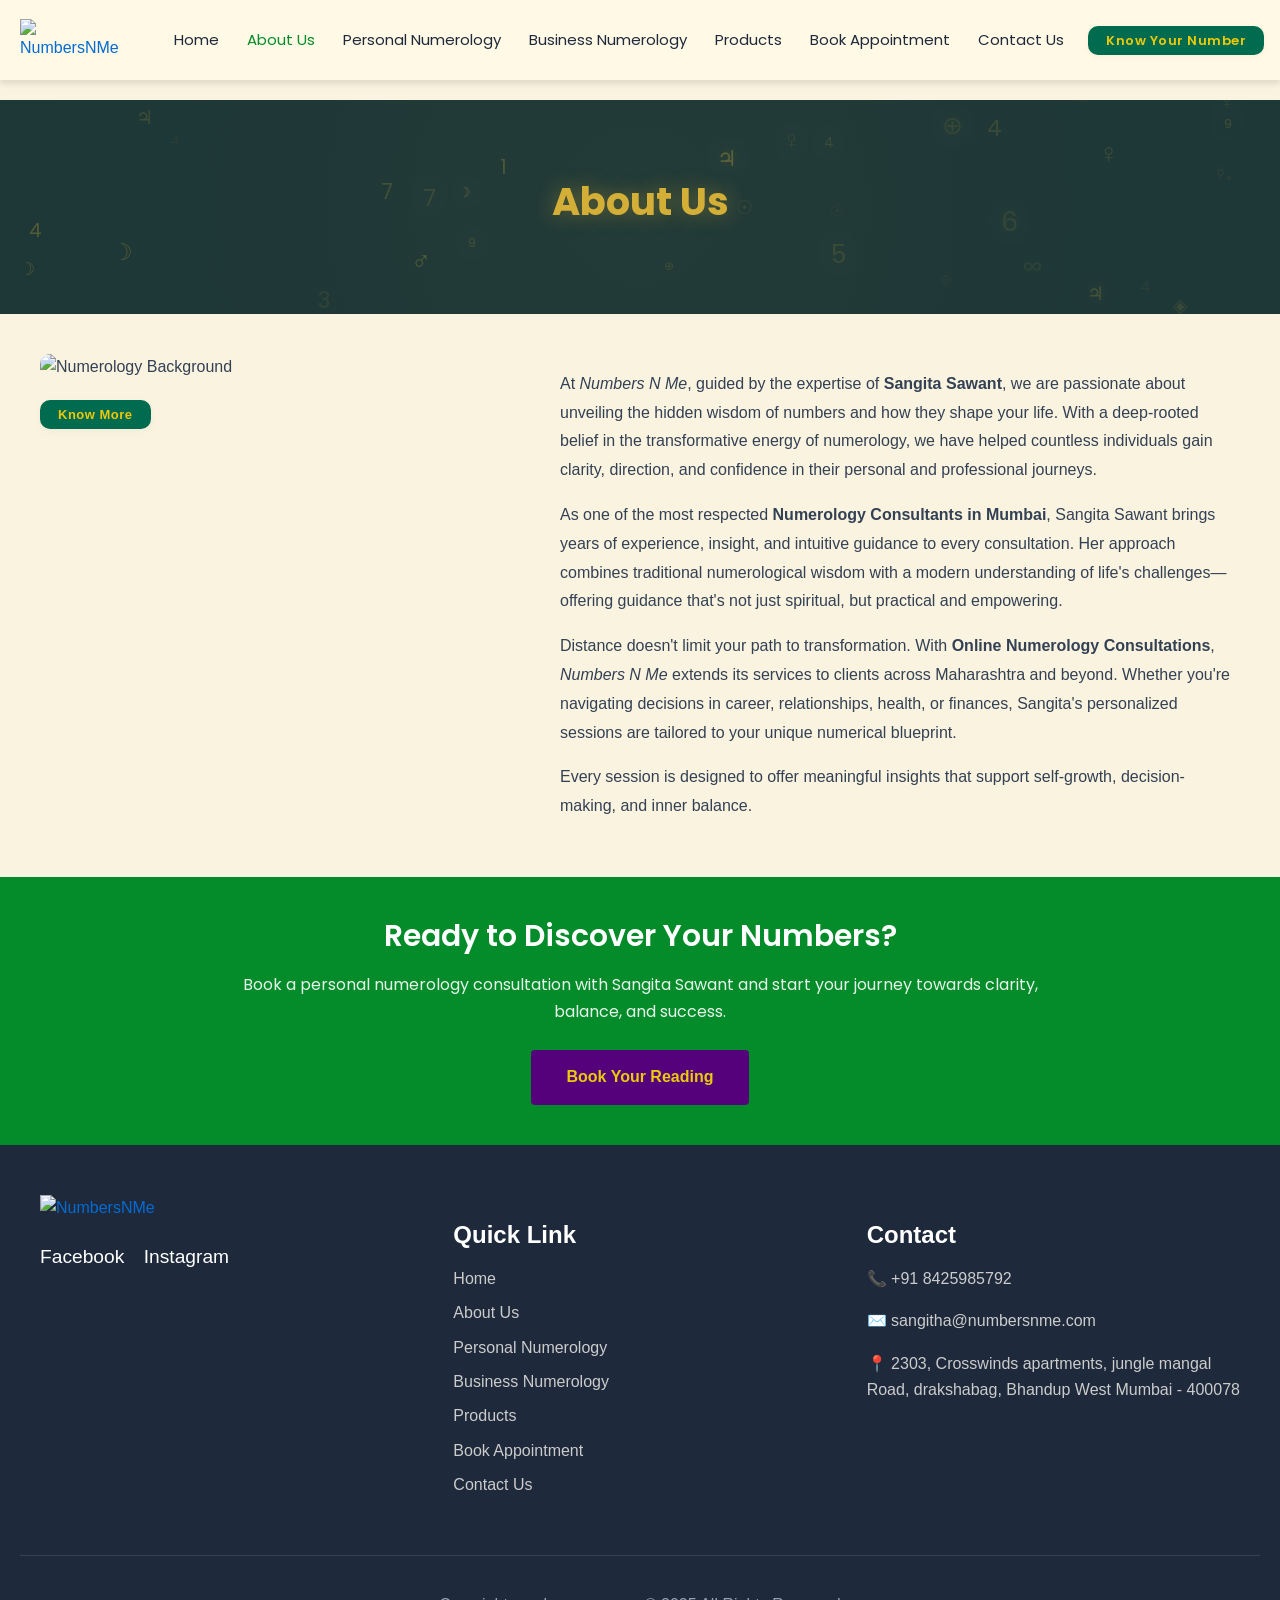
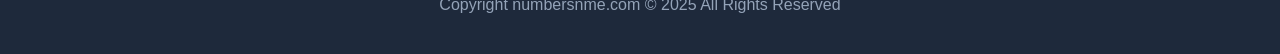
==== commit 0b2baab4: "enhancement" ====
--- a/about.html
+++ b/about.html
@@ -42,6 +42,7 @@
                                                             <li class="menu-item"><a href="products.html" class="menu-link">Products</a></li>
                                                             <li class="menu-item"><a href="appointment.html" class="menu-link">Book Appointment</a></li>
                                                             <li class="menu-item"><a href="contact.html" class="menu-link">Contact Us</a></li>
+                                                            <li class="menu-item menu-item-has-button"><a class="ast-custom-button-link" href="contact.html"><div class="ast-custom-button">Know Your Number</div></a></li>
                                                         </ul>
                                                     </div>
                                                 </nav>
@@ -50,13 +51,6 @@
                                     </div>
                                 </div>
                                 <div class="site-header-primary-section-right site-header-section ast-flex ast-grid-right-section">
-                                    <div class="ast-builder-layout-element ast-flex site-header-focus-item ast-header-button-1" data-section="section-hb-button-1">
-                                        <div class="ast-builder-button-wrap ast-builder-button-size-">
-                                            <a class="ast-custom-button-link" href="contact.html">
-                                                <div class="ast-custom-button">Know Your Number</div>
-                                            </a>
-                                        </div>
-                                    </div>
                                 </div>
                             </div>
                         </div>
@@ -126,7 +120,8 @@
         <!-- ============ MAIN CONTENT ============ -->
         <div id="content" class="site-content">
             <!-- Hero Section -->
-            <div class="page-hero about-page-hero">
+            <div class="page-hero about-page-hero animated-hero">
+                <canvas id="numerology-bg"></canvas>
                 <h1>About Us</h1>
             </div>
 
@@ -148,6 +143,15 @@
                 </div>
             </div>
         </div>
+
+        <!-- CTA Section -->
+        <section class="pn-cta">
+            <div class="pn-cta-inner">
+                <h2>Ready to Discover Your Numbers?</h2>
+                <p>Book a personal numerology consultation with Sangita Sawant and start your journey towards clarity, balance, and success.</p>
+                <a href="contact.html" class="cta-btn">Book Your Reading</a>
+            </div>
+        </section>
 
         <!-- ============ FOOTER ============ -->
         <footer class="site-footer" id="colophon">
@@ -201,6 +205,83 @@
     </div>
 
     <script src="js/main.js"></script>
+
+    <!-- Numerology Background Animation -->
+    <script>
+    (function() {
+        const canvas = document.getElementById('numerology-bg');
+        if (!canvas) return;
+        const ctx = canvas.getContext('2d');
+        let W, H, particles = [];
+
+        const symbols = ['1','2','3','4','5','6','7','8','9','0','∞','☿','♀','⊕','♂','♃','♄','☽','☉','✦','◈','⟐'];
+
+        function resize() {
+            const hero = canvas.parentElement;
+            W = canvas.width = hero.offsetWidth;
+            H = canvas.height = hero.offsetHeight;
+        }
+
+        function createParticle() {
+            return {
+                x: Math.random() * W,
+                y: Math.random() * H,
+                size: Math.random() * 18 + 10,
+                speed: Math.random() * 0.4 + 0.1,
+                opacity: Math.random() * 0.3 + 0.05,
+                opacityDir: (Math.random() - 0.5) * 0.005,
+                char: symbols[Math.floor(Math.random() * symbols.length)],
+                drift: (Math.random() - 0.5) * 0.3,
+                glow: Math.random() > 0.7
+            };
+        }
+
+        function init() {
+            resize();
+            particles = [];
+            const count = Math.floor((W * H) / 8000);
+            for (let i = 0; i < count; i++) particles.push(createParticle());
+        }
+
+        function draw() {
+            ctx.clearRect(0, 0, W, H);
+
+            const grad = ctx.createRadialGradient(W/2, H/2, 0, W/2, H/2, W * 0.7);
+            grad.addColorStop(0, 'rgba(212,175,55,0.03)');
+            grad.addColorStop(1, 'transparent');
+            ctx.fillStyle = grad;
+            ctx.fillRect(0, 0, W, H);
+
+            particles.forEach(p => {
+                p.y -= p.speed;
+                p.x += p.drift;
+                p.opacity += p.opacityDir;
+
+                if (p.opacity > 0.35) p.opacityDir = -Math.abs(p.opacityDir);
+                if (p.opacity < 0.03) p.opacityDir = Math.abs(p.opacityDir);
+
+                if (p.y < -30) { p.y = H + 20; p.x = Math.random() * W; }
+                if (p.x < -20 || p.x > W + 20) p.x = Math.random() * W;
+
+                ctx.save();
+                if (p.glow) {
+                    ctx.shadowColor = 'rgba(212,175,55,0.4)';
+                    ctx.shadowBlur = 12;
+                }
+                ctx.font = p.size + 'px Poppins, serif';
+                ctx.fillStyle = `rgba(212,175,55,${p.opacity})`;
+                ctx.fillText(p.char, p.x, p.y);
+                ctx.restore();
+            });
+
+            requestAnimationFrame(draw);
+        }
+
+        window.addEventListener('resize', init);
+        init();
+        draw();
+    })();
+    </script>
 </body>
 </html>
 
--- a/css/styles.css
+++ b/css/styles.css
@@ -41,8 +41,8 @@
     --ast-global-color-1: #045cb4;
     --ast-global-color-2: #1e293b;
     --ast-global-color-3: #334155;
-    --ast-global-color-4: #FFFFFF;
-    --ast-global-color-5: #F0F5FA;
+    --ast-global-color-4: #FFF9E5; /* Light cream background */
+    --ast-global-color-5: #FAF3DF; /* Slightly deeper cream for containers */
     --ast-global-color-6: #111111;
     --ast-global-color-7: #D1D5DB;
     --ast-global-color-8: #111111;
@@ -350,7 +350,7 @@
 
 .site-header-primary-section-left {
     min-width: 0;
-    overflow: hidden;
+    overflow: visible;
 }
 
 .site-header-section {
@@ -440,6 +440,34 @@
 .ast-builder-button-wrap {
     display: flex;
     align-items: center;
+}
+
+/* Know Your Number button inside nav menu */
+.menu-item-has-button {
+    display: flex !important;
+    align-items: center;
+    margin-left: 10px;
+}
+.menu-item-has-button .ast-custom-button-link {
+    text-decoration: none;
+    display: flex;
+    align-items: center;
+}
+.menu-item-has-button .ast-custom-button {
+    background: #006B4F !important;
+    color: #ecc90a !important;
+    font-size: 13px !important;
+    border-radius: 10px;
+    padding: 8px 18px;
+    font-weight: 600;
+    letter-spacing: 0.5px;
+    box-shadow: 0 2px 8px rgba(0,0,0,0.04);
+    transition: background 0.2s, color 0.2s;
+    white-space: nowrap;
+}
+.menu-item-has-button .ast-custom-button:hover {
+    background: #248000 !important;
+    color: #fffbe0 !important;
 }
 
 .ast-custom-button-link {
@@ -602,7 +630,7 @@
    =========================================== */
 .ast-header-button-1 .ast-custom-button {
     color: #ecc90a;
-    background: #248000;
+    background: #006B4F;
     border-top-left-radius: 10px;
     border-top-right-radius: 10px;
     border-bottom-right-radius: 10px;
@@ -1227,7 +1255,7 @@
     color: var(--ast-global-color-1);
 }
 
-.ast-builder-menu-mobile .main-navigation .menu-item.current-menu-item > .menu-link,
+.ast-builder-menu-mobile .main-navigation .main-header-menu .menu-item.current-menu-item > .menu-link,
 .ast-builder-menu-mobile .main-navigation .inline-on-mobile .menu-item.current-menu-item > .ast-menu-toggle,
 .ast-builder-menu-mobile .main-navigation .menu-item.current-menu-ancestor > .menu-link,
 .ast-builder-menu-mobile .main-navigation .menu-item.current-menu-ancestor > .ast-menu-toggle {
@@ -1899,7 +1927,7 @@
 .page-hero {
     background: linear-gradient(135deg, var(--ast-global-color-0) 0%, var(--ast-global-color-1) 100%);
     color: #ffffff;
-    padding: 60px 20px;
+    padding: 75px 20px;
     text-align: center;
 }
 
@@ -1961,38 +1989,42 @@
    Business Numerology Page Styles
    =========================================== */
 
-/* Hero background image from live site */
+/* Hero background - dark green animated panel */
 .biz-page-hero {
-    background: none;
-    background-color: #000000;
-    background-image: url("https://numbersnme.com/wp-content/uploads/2025/04/types-of-numerology.jpg");
-    background-size: cover;
-    background-position: center center;
-    background-repeat: no-repeat;
+    background: #1E3838;
     position: relative;
-    min-height: 170px;
+    overflow: hidden;
+    min-height: unset;
+    padding: 75px 20px;
+    margin-top: 0;
     display: flex;
     flex-direction: column;
     align-items: center;
     justify-content: center;
+    text-align: center;
+}
+
+.biz-page-hero canvas {
+    position: absolute;
+    top: 0; left: 0;
+    width: 100%; height: 100%;
+    pointer-events: none;
 }
 
 .biz-page-hero::before {
-    content: '';
-    position: absolute;
-    top: 0;
-    left: 0;
-    width: 100%;
-    height: 100%;
-    background-color: rgba(0, 0, 0, 0.5);
-    z-index: 0;
+    display: none;
 }
 
 .biz-page-hero h1,
 .biz-page-hero h2,
 .biz-page-hero p {
     position: relative;
-    z-index: 1;
+    z-index: 2;
+}
+
+.biz-page-hero h1 {
+    color: #d4af37;
+    text-shadow: 0 0 20px rgba(212,175,55,0.4);
 }
 
 /* Intro Section: Info List + Image Grid */
@@ -2298,37 +2330,37 @@
     }
 }
 
-/* About Us Hero background image */
+/* About Us Hero - dark green animated panel */
 .about-page-hero {
-    background: none;
-    background-color: #000000;
-    background-image: url("https://numbersnme.com/wp-content/uploads/2025/04/images.jpeg");
-    background-size: cover;
-    background-position: center center;
-    background-repeat: no-repeat;
+    background: #1E3838;
     position: relative;
-    min-height: 102px;
-    padding: 36px 20px;
+    overflow: hidden;
+    min-height: unset;
+    padding: 75px 20px;
+    margin-top: 0;
     display: flex;
     flex-direction: column;
     align-items: center;
     justify-content: center;
+    text-align: center;
+}
+
+.about-page-hero canvas {
+    position: absolute;
+    top: 0; left: 0;
+    width: 100%; height: 100%;
+    pointer-events: none;
 }
 
 .about-page-hero::before {
-    content: '';
-    position: absolute;
-    top: 0;
-    left: 0;
-    width: 100%;
-    height: 100%;
-    background-color: rgba(0, 0, 0, 0.5);
-    z-index: 0;
+    display: none;
 }
 
 .about-page-hero h1 {
     position: relative;
-    z-index: 1;
+    z-index: 2;
+    color: #d4af37;
+    text-shadow: 0 0 20px rgba(212,175,55,0.4);
 }
 
 /* About Us Two-Column Layout */
@@ -2358,16 +2390,6 @@
     margin-bottom: 1em;
     line-height: 1.8;
     color: var(--ast-global-color-3);
-}
-
-@media (max-width: 768px) {
-    .about-two-col {
-        flex-direction: column;
-    }
-    .about-col-left {
-        flex: 0 0 100%;
-        max-width: 100%;
-    }
 }
 
 .contact-form-section {
@@ -2538,6 +2560,7 @@
         width: 100%;
     }
 
+
     html {
         font-size: 91.2%;
     }
@@ -2644,146 +2667,6 @@
     .ast-builder-menu-mobile .main-navigation .main-header-menu .menu-link,
     .ast-builder-menu-mobile .main-navigation .main-header-menu .sub-menu {
         background-color: var(--ast-global-color-4);
-    }
-
-    .ast-builder-grid-row-container.ast-builder-grid-row-tablet-3-firstrow .ast-builder-grid-row > *:first-child,
-    .ast-builder-grid-row-container.ast-builder-grid-row-tablet-3-lastrow .ast-builder-grid-row > *:last-child {
-        grid-column: 1 / -1;
-    }
-
-    body.archive .ast-archive-description {
-        text-align: left;
-    }
-
-    .ast-header-break-point .ast-builder-menu-mobile .main-navigation {
-        display: block;
-    }
-}
-
-@media (min-width: 921px) {
-    .ast-left-sidebar.ast-page-builder-template #secondary,
-    .archive.ast-right-sidebar.ast-page-builder-template .site-main {
-        padding-left: 20px;
-        padding-right: 20px;
-    }
-
-    .ast-separate-container.ast-right-sidebar #primary,
-    .ast-separate-container.ast-left-sidebar #primary {
-        border: 0;
-    }
-
-    .search-no-results.ast-separate-container #primary {
-        margin-bottom: 4em;
-    }
-}
-
-@media (min-width: 769px) {
-    #ast-scroll-top {
-        content: "769";
-    }
-}
-
-/* ===========================================
-   29. Responsive - Mobile Small
-   =========================================== */
-@media (min-width: 544px) {
-    .ast-container {
-        max-width: 100%;
-    }
-}
-
-@media (max-width: 544px) {
-    .ast-separate-container .ast-article-post,
-    .ast-separate-container .ast-article-single,
-    .ast-separate-container .comments-title,
-    .ast-separate-container .ast-archive-description {
-        padding: 1.5em 1em;
-    }
-
-    .ast-separate-container #content .ast-container {
-        padding-left: 0.54em;
-        padding-right: 0.54em;
-    }
-
-    .ast-separate-container .ast-comment-list .bypostauthor {
-        padding: .5em;
-    }
-
-    .ast-search-menu-icon.ast-dropdown-active .search-field {
-        width: 170px;
-    }
-
-    html {
-        font-size: 91.2%;
-    }
-
-    .site-title {
-        display: block;
-    }
-
-    .site-header .site-description {
-        display: none;
-    }
-
-    h1, .entry-content h1 {
-        font-size: 30px;
-        font-size: 1.875rem;
-    }
-
-    h2, .entry-content h2 {
-        font-size: 25px;
-        font-size: 1.5625rem;
-    }
-
-    h3, .entry-content h3 {
-        font-size: 20px;
-        font-size: 1.25rem;
-    }
-
-    .ast-comment-formwrap.ast-row {
-        column-gap: 10px;
-        display: inline-block;
-    }
-
-    #ast-commentform .ast-grid-common-col {
-        position: relative;
-        width: 100%;
-    }
-
-    .ast-separate-container .ast-comment-list li.depth-1 {
-        margin-bottom: 0;
-    }
-
-    .ast-separate-container .ast-comment-list .bypostauthor {
-        padding: .5em;
-    }
-
-    .ast-separate-container .ast-comment-list .bypostauthor li {
-        padding: 0 0 0 .5em;
-    }
-
-    .ast-comment-list .children {
-        margin-left: 0.66666em;
-    }
-
-    .wp-block-columns .wp-block-column:not(:last-child) {
-        margin-bottom: 20px;
-    }
-
-    .wp-block-latest-posts {
-        margin: 0;
-    }
-
-    .ast-header-break-point .ast-primary-header-bar {
-        display: grid;
-    }
-
-    .ast-header-break-point .ast-builder-menu-1 {
-        display: flex;
-    }
-
-    .ast-builder-menu-mobile .main-navigation .menu-item.menu-item-has-children > .ast-menu-toggle {
-        top: 0;
     }
 
     .ast-builder-grid-row-container.ast-builder-grid-row-mobile-3-firstrow .ast-builder-grid-row > *:first-child,
@@ -2957,7 +2840,7 @@
 /* Page content responsive */
 @media (max-width: 768px) {
     .page-hero {
-        padding: 40px 15px;
+        padding: 55px 15px;
     }
 
     .page-hero h1 {
@@ -2977,3 +2860,120 @@
     }
 }
 
+/* Custom styles for menu background colors */
+.menu-link[href="products.html"],
+.menu-link[href="appointment.html"],
+.menu-link[href="contact.html"] {
+    background-color: transparent;
+    color: var(--ast-global-color-2);
+}
+
+.ast-custom-button {
+    background: #006B4F !important; /* Green background */
+    color: #ecc90a !important;    /* Yellow font */
+    font-size: 13px !important;   /* Small font */
+    border-radius: 10px;
+    padding: 8px 18px;
+    font-weight: 600;
+    letter-spacing: 0.5px;
+    box-shadow: 0 2px 8px rgba(0,0,0,0.04);
+    transition: background 0.2s, color 0.2s;
+}
+
+.ast-custom-button:hover {
+    background: #248000 !important;
+    color: #fffbe0 !important;
+}
+
+/* ===========================================
+   Unified Animated Hero Panel
+   =========================================== */
+.animated-hero {
+    background: #1E3838;
+    color: #fff;
+    text-align: center;
+    padding: 75px 20px;
+    position: relative;
+    overflow: hidden;
+    margin-top: 0;
+    display: flex;
+    flex-direction: column;
+    align-items: center;
+    justify-content: center;
+    width: 100%;
+    box-sizing: border-box;
+}
+.animated-hero canvas {
+    position: absolute;
+    top: 0; left: 0;
+    width: 100%; height: 100%;
+    pointer-events: none;
+}
+.animated-hero h1,
+.animated-hero h2,
+.animated-hero p {
+    position: relative;
+    z-index: 2;
+}
+.animated-hero h1 {
+    font-family: 'Poppins', sans-serif;
+    font-size: 2.4em;
+    font-weight: 700;
+    color: #d4af37;
+    text-shadow: 0 0 20px rgba(212,175,55,0.4);
+    margin: 0 0 10px;
+}
+.animated-hero p {
+    font-family: 'Poppins', sans-serif;
+    font-size: 1.1em;
+    color: rgba(255,255,255,0.8);
+    max-width: 600px;
+    margin: 0 auto;
+}
+.animated-hero h2 {
+    font-family: 'Poppins', sans-serif;
+    color: rgba(255,255,255,0.95);
+    font-size: 1.4rem;
+    font-weight: 500;
+    margin-top: 10px;
+}
+
+/* ===========================================
+   CTA "Ready to Discover" Green Panel
+   =========================================== */
+.pn-cta {
+    background: #048C2A;
+    padding: 40px 20px;
+    text-align: center;
+}
+.pn-cta-inner {
+    max-width: 800px;
+    margin: 0 auto;
+}
+.pn-cta h2 {
+    color: #fff;
+    font-family: 'Poppins', sans-serif;
+    font-weight: 600;
+    margin: 0 0 15px;
+}
+.pn-cta p {
+    color: rgba(255,255,255,0.9);
+    font-family: 'Poppins', sans-serif;
+    margin: 0 0 25px;
+    line-height: 1.7;
+}
+.pn-cta .cta-btn {
+    display: inline-block;
+    background: #55017C;
+    color: #ECC90A;
+    padding: 14px 36px;
+    border-radius: 4px;
+    text-decoration: none;
+    font-weight: 600;
+    font-size: 1rem;
+    transition: all 0.3s;
+}
+.pn-cta .cta-btn:hover {
+    color: #fff;
+    background: #6a029e;
+}
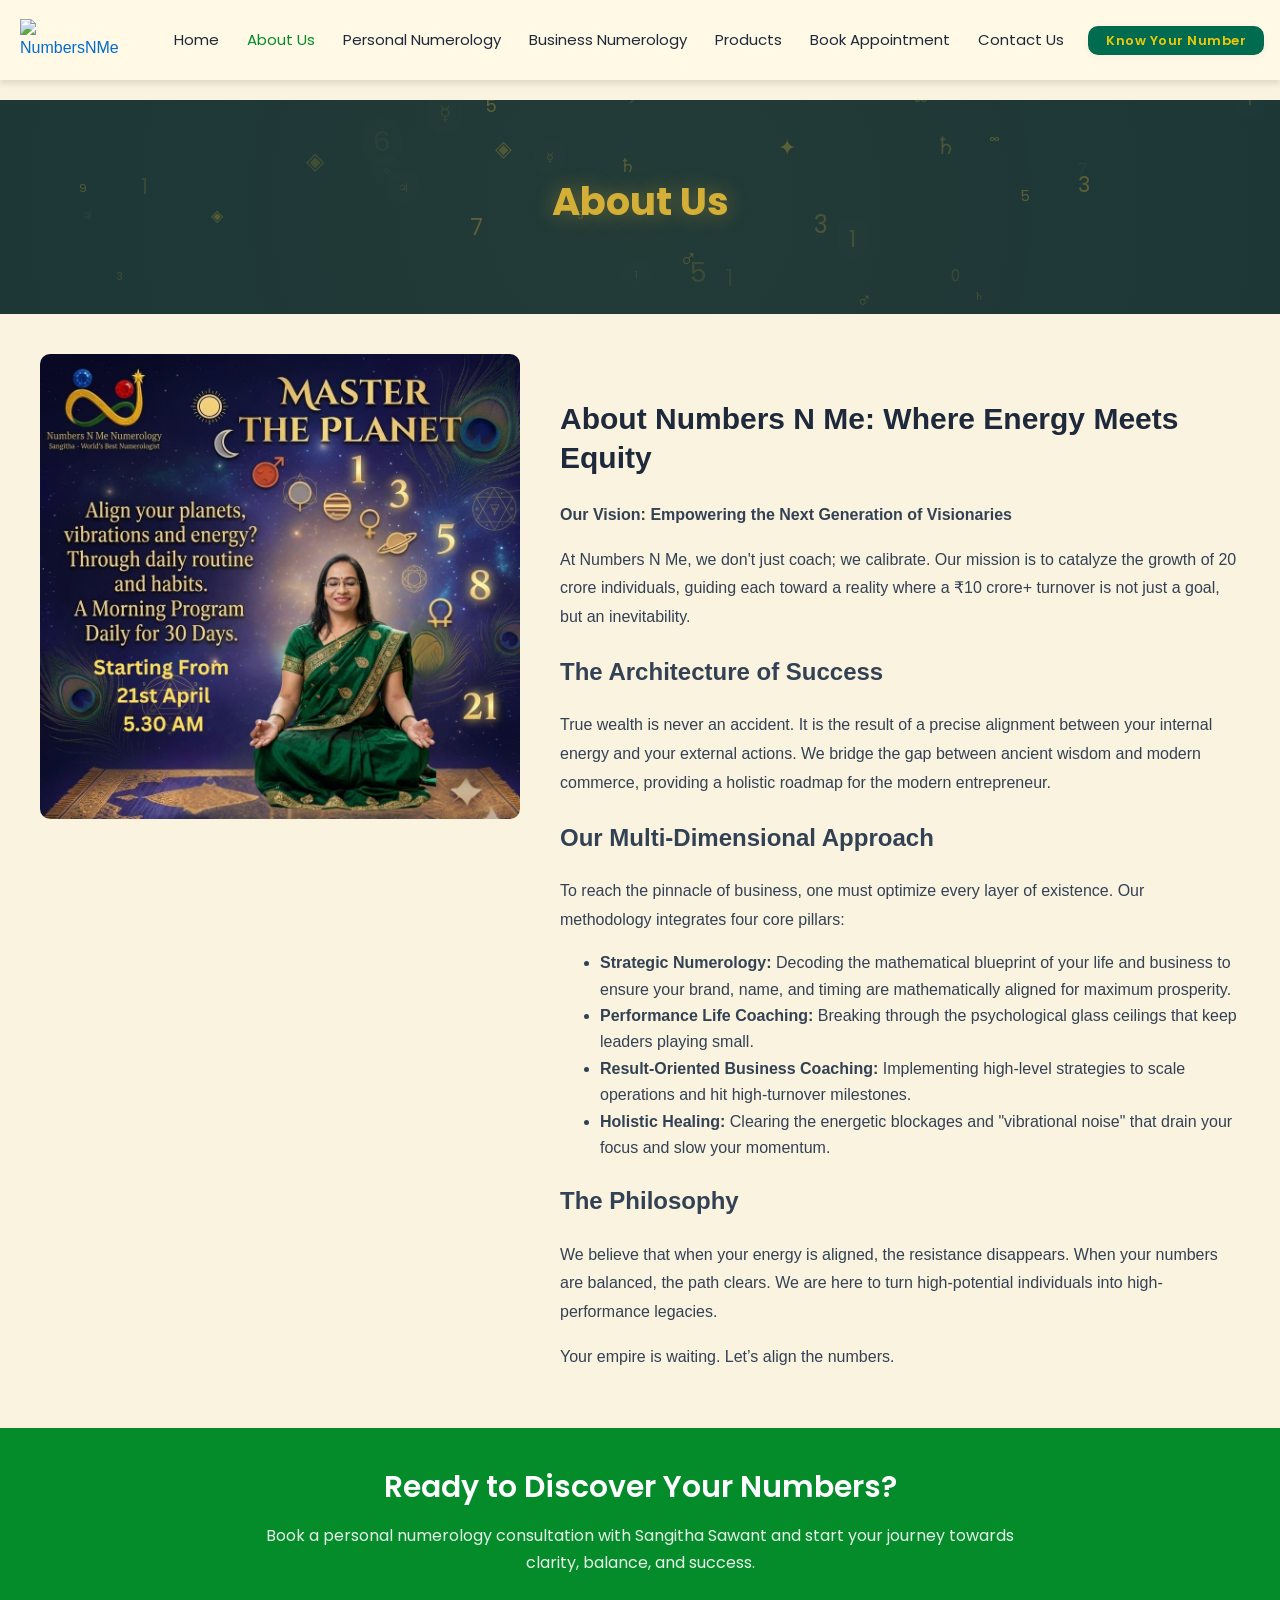
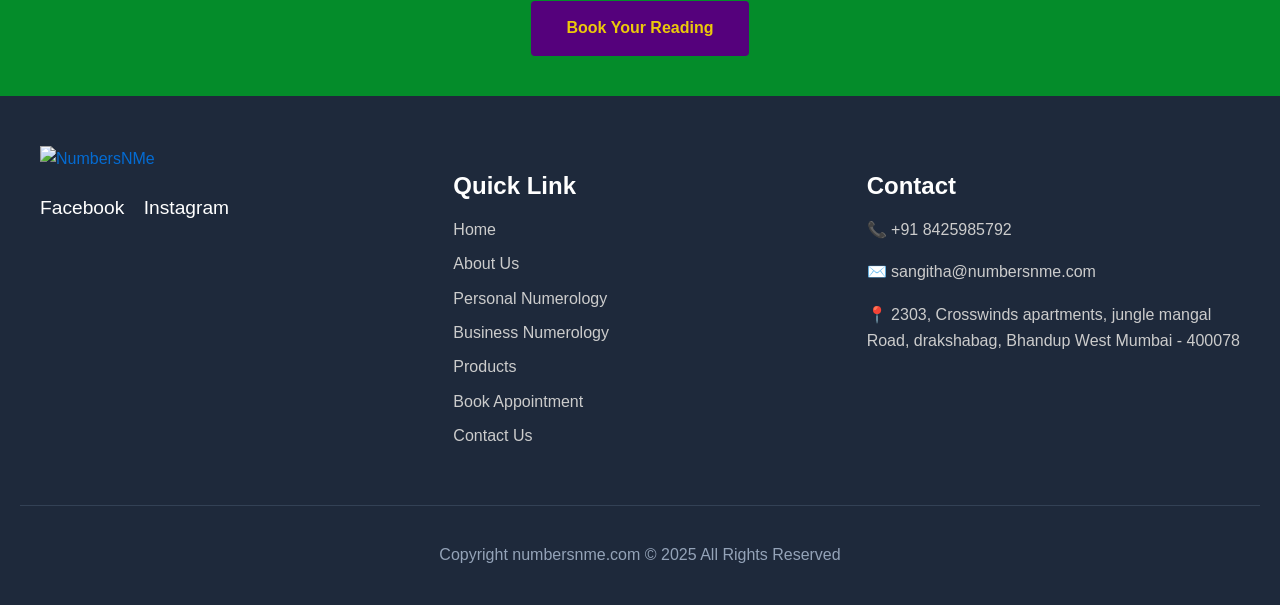
==== commit d6db505c: "admin-dashboard implemented" ====
--- a/about.html
+++ b/about.html
@@ -6,6 +6,19 @@
     <title>About Us - NumbersNMe</title>
     <link rel="stylesheet" href="css/styles.css">
     <link rel="stylesheet" href="https://fonts.googleapis.com/css?family=Poppins:400,500,600&display=fallback">
+    <style>
+      @media (max-width: 900px) {
+        .about-two-col {
+          flex-direction: column;
+          gap: 20px;
+        }
+        .about-col-left,
+        .about-col-right {
+          max-width: 100%;
+          flex: 1 1 100%;
+        }
+      }
+    </style>
 </head>
 <body class="page ast-desktop ast-separate-container ast-no-sidebar">
     <div class="hfeed site" id="page">
@@ -129,16 +142,25 @@
             <div class="page-content">
                 <div class="about-two-col">
                     <div class="about-col-left">
-                        <img src="https://numbersnme.com/wp-content/uploads/2025/04/gradient-numerology-background_23-2150001876.avif" alt="Numerology Background" class="about-hero-img">
-                        <div style="margin-top:20px;">
-                            <a href="contact.html" class="ast-custom-button" style="display:inline-block;">Know More</a>
-                        </div>
+                        <img src="images/aboutus.jpeg" alt="About Numbers N Me" style="width:100%;border-radius:10px;object-fit:cover;">
                     </div>
                     <div class="about-col-right">
-                        <p>At <em>Numbers N Me</em>, guided by the expertise of <strong>Sangita Sawant</strong>, we are passionate about unveiling the hidden wisdom of numbers and how they shape your life. With a deep-rooted belief in the transformative energy of numerology, we have helped countless individuals gain clarity, direction, and confidence in their personal and professional journeys.</p>
-                        <p>As one of the most respected <strong>Numerology Consultants in Mumbai</strong>, Sangita Sawant brings years of experience, insight, and intuitive guidance to every consultation. Her approach combines traditional numerological wisdom with a modern understanding of life's challenges—offering guidance that's not just spiritual, but practical and empowering.</p>
-                        <p>Distance doesn't limit your path to transformation. With <strong>Online Numerology Consultations</strong>, <em>Numbers N Me</em> extends its services to clients across Maharashtra and beyond. Whether you're navigating decisions in career, relationships, health, or finances, Sangita's personalized sessions are tailored to your unique numerical blueprint.</p>
-                        <p>Every session is designed to offer meaningful insights that support self-growth, decision-making, and inner balance.</p>
+                        <h2>About Numbers N Me: Where Energy Meets Equity</h2>
+                        <p><strong>Our Vision: Empowering the Next Generation of Visionaries</strong></p>
+                        <p>At Numbers N Me, we don't just coach; we calibrate. Our mission is to catalyze the growth of 20 crore individuals, guiding each toward a reality where a ₹10 crore+ turnover is not just a goal, but an inevitability.</p>
+                        <h3>The Architecture of Success</h3>
+                        <p>True wealth is never an accident. It is the result of a precise alignment between your internal energy and your external actions. We bridge the gap between ancient wisdom and modern commerce, providing a holistic roadmap for the modern entrepreneur.</p>
+                        <h3>Our Multi-Dimensional Approach</h3>
+                        <p>To reach the pinnacle of business, one must optimize every layer of existence. Our methodology integrates four core pillars:</p>
+                        <ul>
+                            <li><strong>Strategic Numerology:</strong> Decoding the mathematical blueprint of your life and business to ensure your brand, name, and timing are mathematically aligned for maximum prosperity.</li>
+                            <li><strong>Performance Life Coaching:</strong> Breaking through the psychological glass ceilings that keep leaders playing small.</li>
+                            <li><strong>Result-Oriented Business Coaching:</strong> Implementing high-level strategies to scale operations and hit high-turnover milestones.</li>
+                            <li><strong>Holistic Healing:</strong> Clearing the energetic blockages and "vibrational noise" that drain your focus and slow your momentum.</li>
+                        </ul>
+                        <h3>The Philosophy</h3>
+                        <p>We believe that when your energy is aligned, the resistance disappears. When your numbers are balanced, the path clears. We are here to turn high-potential individuals into high-performance legacies.</p>
+                        <p>Your empire is waiting. Let’s align the numbers.</p>
                     </div>
                 </div>
             </div>
@@ -148,7 +170,7 @@
         <section class="pn-cta">
             <div class="pn-cta-inner">
                 <h2>Ready to Discover Your Numbers?</h2>
-                <p>Book a personal numerology consultation with Sangita Sawant and start your journey towards clarity, balance, and success.</p>
+                <p>Book a personal numerology consultation with Sangitha Sawant and start your journey towards clarity, balance, and success.</p>
                 <a href="contact.html" class="cta-btn">Book Your Reading</a>
             </div>
         </section>
--- a/css/styles.css
+++ b/css/styles.css
@@ -2522,18 +2522,52 @@
         flex-direction: column;
     }
 
+    body {
+        padding-top: 88px;
+    }
+
+    .ast-mobile-header-wrap .ast-primary-header-bar,
+    .ast-primary-header-bar .site-primary-header-wrap {
+        min-height: 72px;
+    }
+
+    .ast-mobile-header-wrap .custom-logo-link img {
+        width: 132px;
+        max-width: 132px;
+        height: auto;
+    }
+
+    .ast-mobile-header-wrap .ast-builder-grid-row {
+        padding: 0 2px;
+    }
+
     /* Mobile header: menu should be vertical */
     .ast-mobile-header-content .main-header-menu {
         flex-direction: column;
         align-items: stretch;
+        gap: 0;
     }
 
     .ast-mobile-header-content .main-header-menu .menu-link {
-        padding: 10px 20px;
+        padding: 14px 18px;
+        border-bottom: 1px solid rgba(15, 23, 42, 0.08);
     }
 
     .ast-mobile-header-content {
         display: none;
+        top: 100%;
+        left: 0;
+        right: 0;
+        padding: 8px 12px 14px;
+        box-sizing: border-box;
+        background: transparent;
+    }
+
+    .ast-mobile-header-content .ast-builder-menu-mobile {
+        background: #ffffff;
+        border-radius: 16px;
+        box-shadow: 0 18px 40px rgba(15, 23, 42, 0.14);
+        overflow: hidden;
     }
 
     .ast-main-header-nav-open .ast-mobile-header-content {
@@ -2713,6 +2747,34 @@
         padding-right: 24px;
         padding-bottom: 12px;
         padding-left: 24px;
+    }
+}
+
+@media (max-width: 480px) {
+    body {
+        padding-top: 82px;
+    }
+
+    .ast-mobile-header-wrap .ast-primary-header-bar,
+    .ast-primary-header-bar .site-primary-header-wrap {
+        min-height: 66px;
+    }
+
+    .ast-mobile-header-wrap .custom-logo-link img {
+        width: 116px;
+        max-width: 116px;
+    }
+
+    [data-section="section-header-mobile-trigger"] .ast-button-wrap .ast-mobile-menu-trigger-minimal {
+        padding: 10px 14px;
+    }
+
+    .ast-mobile-header-content {
+        padding: 8px 10px 12px;
+    }
+
+    .ast-mobile-header-content .main-header-menu .menu-link {
+        padding: 13px 16px;
     }
 }
 
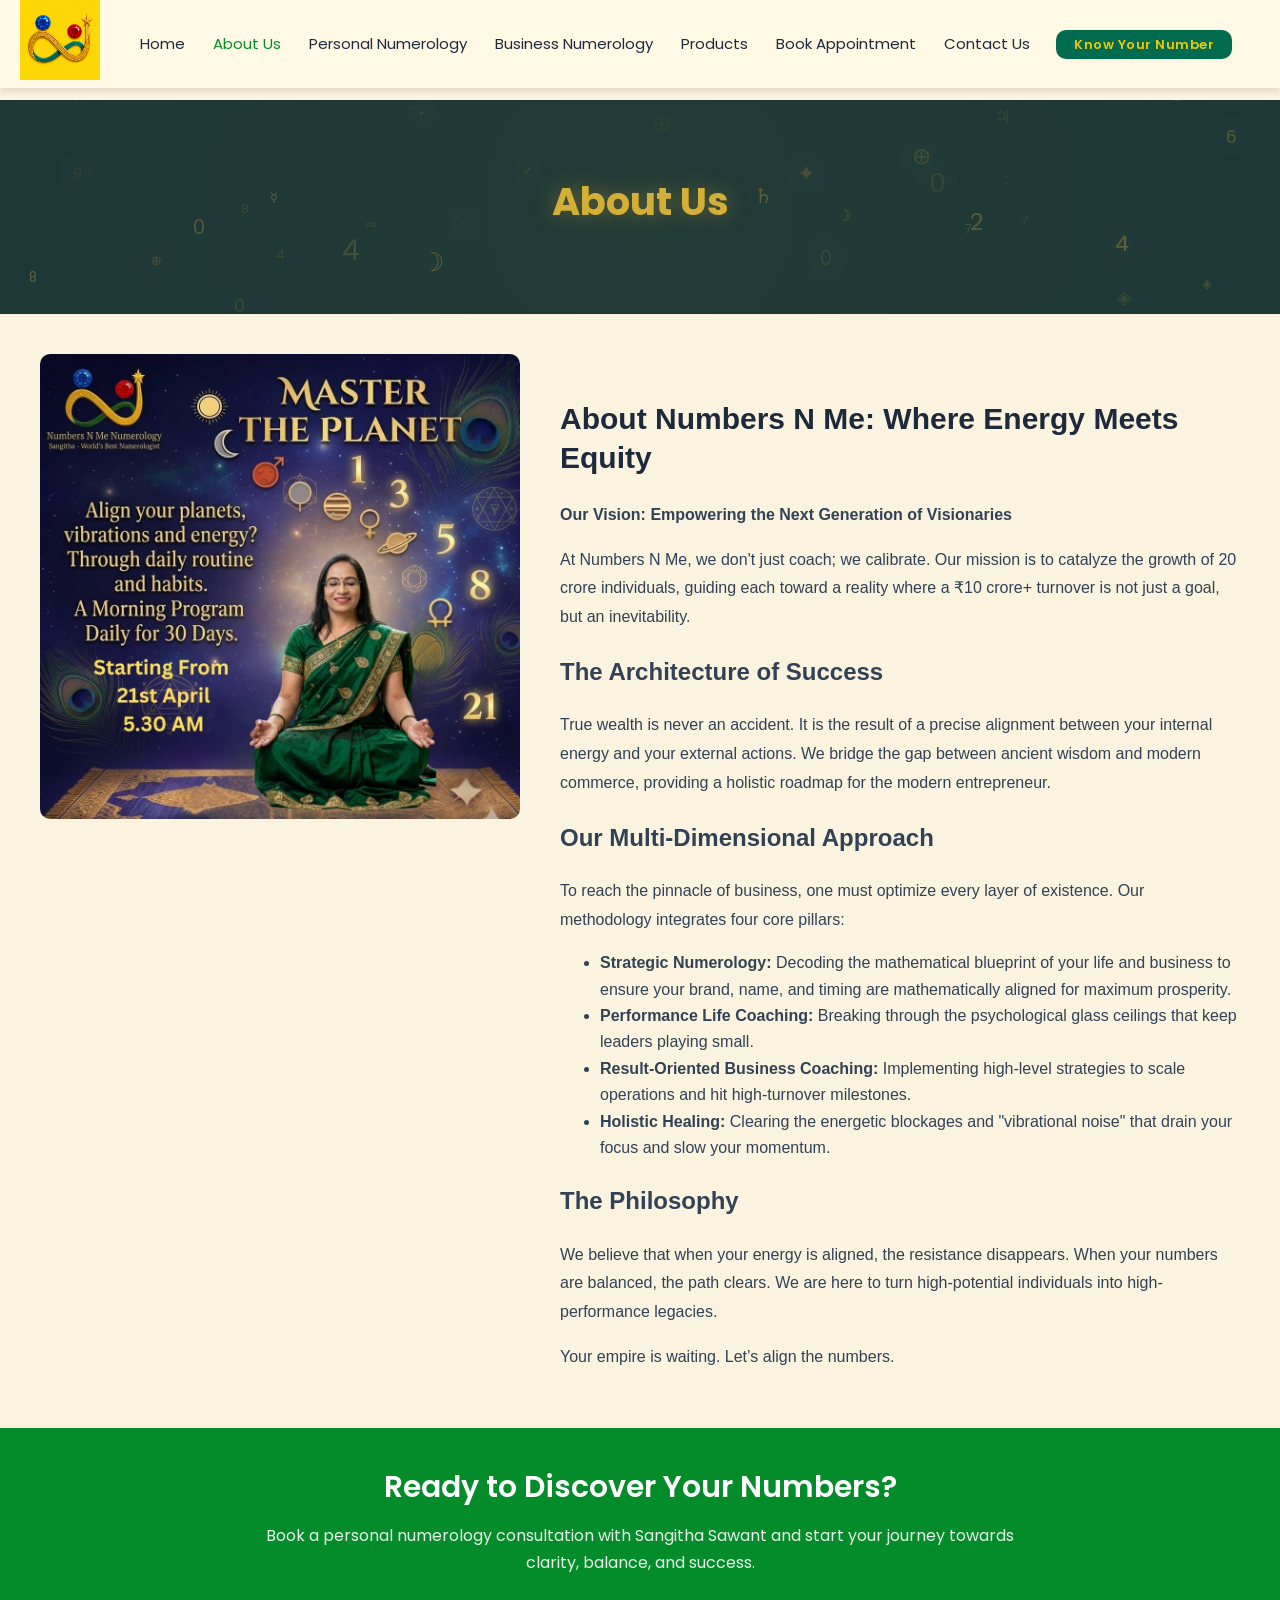
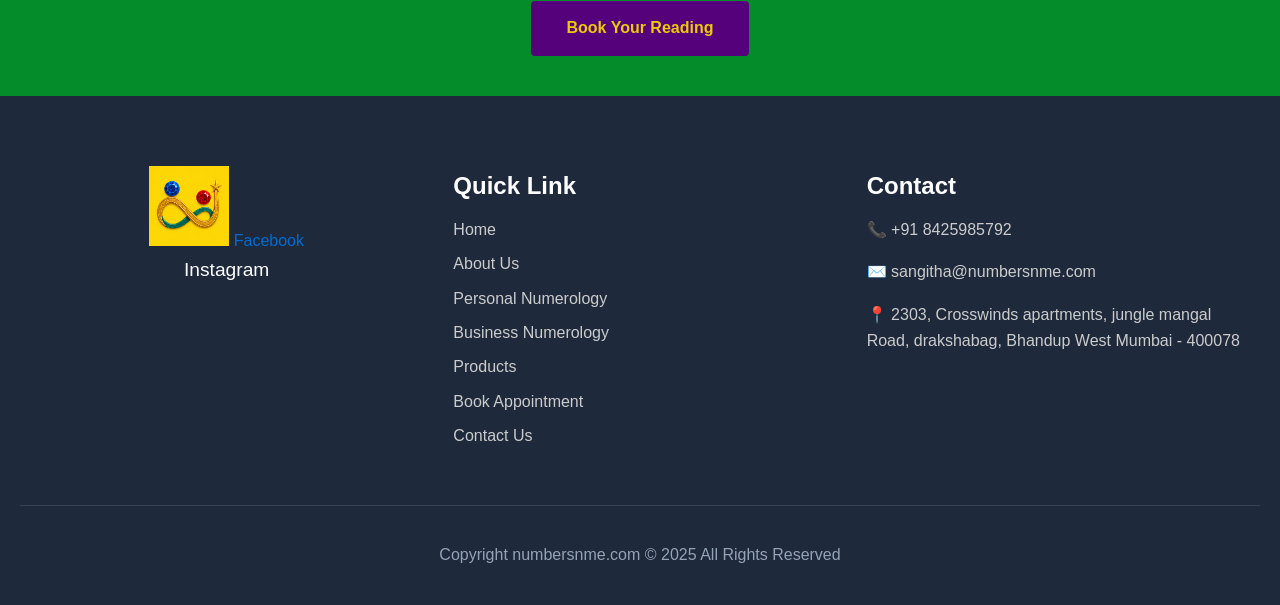
==== commit 88cabf77: "code on 26Apr2026" ====
--- a/about.html
+++ b/about.html
@@ -37,7 +37,7 @@
                                         <div class="site-branding ast-site-identity">
                                             <span class="site-logo-img">
                                                 <a href="index.html" class="custom-logo-link" rel="home">
-                                                    <img width="168" height="83" src="https://numbersnme.com/wp-content/uploads/2025/04/cropped-WhatsApp-Image-2025-04-25-at-18.22.21-168x83.jpeg" class="custom-logo" alt="NumbersNMe" decoding="async">
+                                                    <img width="80" height="80" src="images/logo_yello.png" class="custom-logo" alt="NumbersNMe" decoding="async" style="width:80px;height:80px;object-fit:cover;">
                                                 </a>
                                             </span>
                                         </div>
@@ -81,7 +81,7 @@
                                     <div class="site-branding ast-site-identity">
                                         <span class="site-logo-img">
                                             <a href="index.html" class="custom-logo-link" rel="home">
-                                                <img width="168" height="83" src="https://numbersnme.com/wp-content/uploads/2025/04/cropped-WhatsApp-Image-2025-04-25-at-18.22.21-168x83.jpeg" class="custom-logo" alt="NumbersNMe" decoding="async">
+                                                <img width="80" height="80" src="images/logo_yello.png" class="custom-logo" alt="NumbersNMe" decoding="async" style="width:80px;height:80px;object-fit:cover;">
                                             </a>
                                         </span>
                                     </div>
@@ -181,11 +181,12 @@
                 <div class="elementor elementor-17" style="background:#1e293b;color:#fff;padding:50px 20px 20px;">
                     <div style="max-width:1200px;margin:0 auto;display:grid;grid-template-columns:repeat(auto-fit,minmax(250px,1fr));gap:40px;">
                         <div>
-                            <a href="index.html">
-                                <img width="168" height="83" src="https://numbersnme.com/wp-content/uploads/2025/04/WhatsApp_Image_2025-04-25_at_18.22.21-removebg-preview.png" alt="NumbersNMe" style="max-width:168px;">
-                            </a>
-                            <div style="margin-top:20px;">
-                                <a href="#" aria-label="Facebook" style="color:#fff;margin-right:15px;font-size:1.2rem;">Facebook</a>
+                            <div style="margin-top:20px; text-align:center;">
+
+                                <div>
+                                 <img width="80" height="80" src="images/logo_yello.png" class="custom-logo" alt="NumbersNMe" decoding="async" style="width:80px;height:80px;object-fit:cover;">
+                                  <a href="#">Facebook</a>
+                                </div>
                                 <a href="#" aria-label="Instagram" style="color:#fff;font-size:1.2rem;">Instagram</a>
                             </div>
                         </div>
--- a/css/styles.css
+++ b/css/styles.css
@@ -342,6 +342,16 @@
     align-items: center;
     justify-content: flex-end;
     flex-shrink: 0;
+    gap: 8px;
+}
+
+.site-header-primary-section-right {
+    display: flex;
+    align-items: center;
+    justify-content: flex-end;
+    gap: 8px;
+    flex-wrap: wrap;
+    min-height: 44px;
 }
 
 .ast-header-button-1 {
@@ -446,12 +456,15 @@
 .menu-item-has-button {
     display: flex !important;
     align-items: center;
-    margin-left: 10px;
+    margin-left: 12px;
+    flex-shrink: 0;
+    white-space: nowrap;
 }
 .menu-item-has-button .ast-custom-button-link {
     text-decoration: none;
     display: flex;
     align-items: center;
+    white-space: nowrap;
 }
 .menu-item-has-button .ast-custom-button {
     background: #006B4F !important;
@@ -3039,3 +3052,33 @@
     color: #fff;
     background: #6a029e;
 }
+
+/* ══════ HEADER BUTTONS SPACING & RESPONSIVE ══════ */
+@media (max-width: 1024px) {
+    .site-header-primary-section-right {
+        gap: 6px;
+        min-height: 40px;
+    }
+
+    .menu-item-has-button {
+        margin-left: 8px;
+    }
+}
+
+@media (max-width: 768px) {
+    .site-header-primary-section-right {
+        gap: 4px;
+        min-height: 36px;
+        flex-wrap: nowrap;
+    }
+
+    .menu-item-has-button {
+        margin-left: 4px;
+    }
+
+    .menu-item-has-button .ast-custom-button {
+        font-size: 11px !important;
+        padding: 6px 12px;
+    }
+}
+
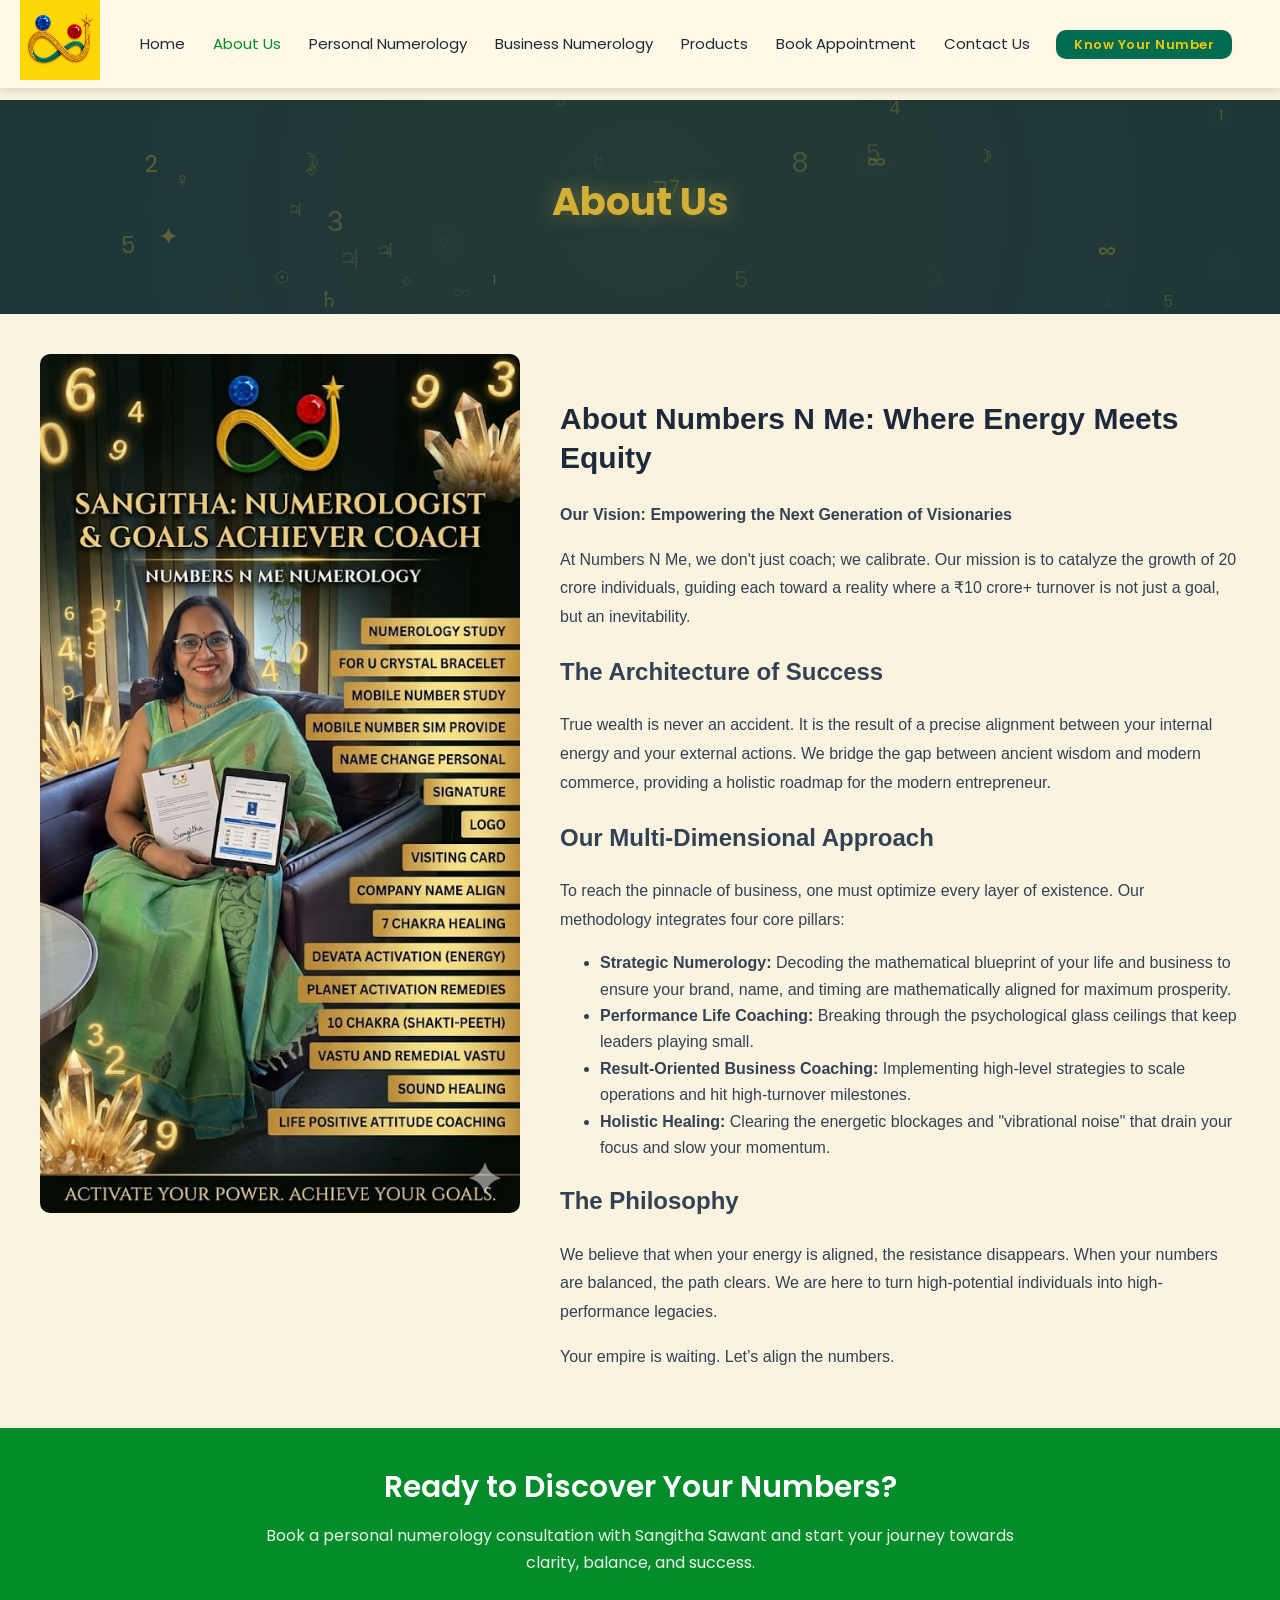
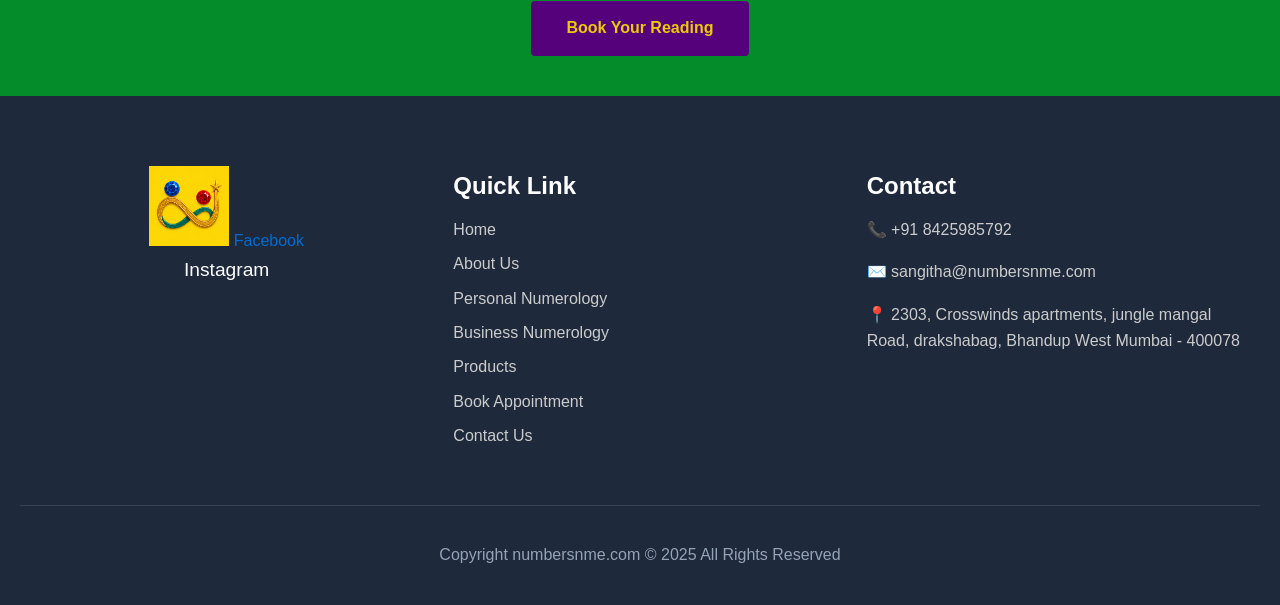
==== commit e825a1ae: "code on 30th Apr" ====
--- a/about.html
+++ b/about.html
@@ -37,7 +37,7 @@
                                         <div class="site-branding ast-site-identity">
                                             <span class="site-logo-img">
                                                 <a href="index.html" class="custom-logo-link" rel="home">
-                                                    <img width="80" height="80" src="images/logo_yello.png" class="custom-logo" alt="NumbersNMe" decoding="async" style="width:80px;height:80px;object-fit:cover;">
+                                                    <img width="80" height="80" src="images/logo_yello.png" class="custom-logo" alt="NumbersNMe" decoding="async" style="width:80px;height:80px;object-fit:contain;">
                                                 </a>
                                             </span>
                                         </div>
@@ -81,7 +81,7 @@
                                     <div class="site-branding ast-site-identity">
                                         <span class="site-logo-img">
                                             <a href="index.html" class="custom-logo-link" rel="home">
-                                                <img width="80" height="80" src="images/logo_yello.png" class="custom-logo" alt="NumbersNMe" decoding="async" style="width:80px;height:80px;object-fit:cover;">
+                                                <img width="80" height="80" src="images/logo_yello.png" class="custom-logo" alt="NumbersNMe" decoding="async" style="width:80px;height:80px;object-fit:contain;">
                                             </a>
                                         </span>
                                     </div>
@@ -142,7 +142,7 @@
             <div class="page-content">
                 <div class="about-two-col">
                     <div class="about-col-left">
-                        <img src="images/aboutus.jpeg" alt="About Numbers N Me" style="width:100%;border-radius:10px;object-fit:cover;">
+                        <img src="images/about_us.jpg" alt="About Numbers N Me" style="width:100%;border-radius:10px;object-fit:cover;">
                     </div>
                     <div class="about-col-right">
                         <h2>About Numbers N Me: Where Energy Meets Equity</h2>
@@ -184,7 +184,7 @@
                             <div style="margin-top:20px; text-align:center;">
 
                                 <div>
-                                 <img width="80" height="80" src="images/logo_yello.png" class="custom-logo" alt="NumbersNMe" decoding="async" style="width:80px;height:80px;object-fit:cover;">
+                                 <img width="80" height="80" src="images/logo_yello.png" class="custom-logo" alt="NumbersNMe" decoding="async" style="width:80px;height:80px;object-fit:contain;">
                                   <a href="#">Facebook</a>
                                 </div>
                                 <a href="#" aria-label="Instagram" style="color:#fff;font-size:1.2rem;">Instagram</a>
--- a/css/styles.css
+++ b/css/styles.css
@@ -275,12 +275,14 @@
 }
 
 header .custom-logo-link img {
-    max-width: 168px;
-    width: 168px;
+    max-width: 80px;
+    width: 80px;
+    height: 80px;
+    object-fit: contain;
 }
 
 .astra-logo-svg {
-    width: 168px;
+    width: 80px;
 }
 
 .site-header .site-description {
@@ -2545,9 +2547,10 @@
     }
 
     .ast-mobile-header-wrap .custom-logo-link img {
-        width: 132px;
-        max-width: 132px;
-        height: auto;
+        width: 60px;
+        max-width: 60px;
+        height: 60px;
+        object-fit: contain;
     }
 
     .ast-mobile-header-wrap .ast-builder-grid-row {
@@ -2774,8 +2777,10 @@
     }
 
     .ast-mobile-header-wrap .custom-logo-link img {
-        width: 116px;
-        max-width: 116px;
+        width: 52px;
+        max-width: 52px;
+        height: 52px;
+        object-fit: contain;
     }
 
     [data-section="section-header-mobile-trigger"] .ast-button-wrap .ast-mobile-menu-trigger-minimal {
